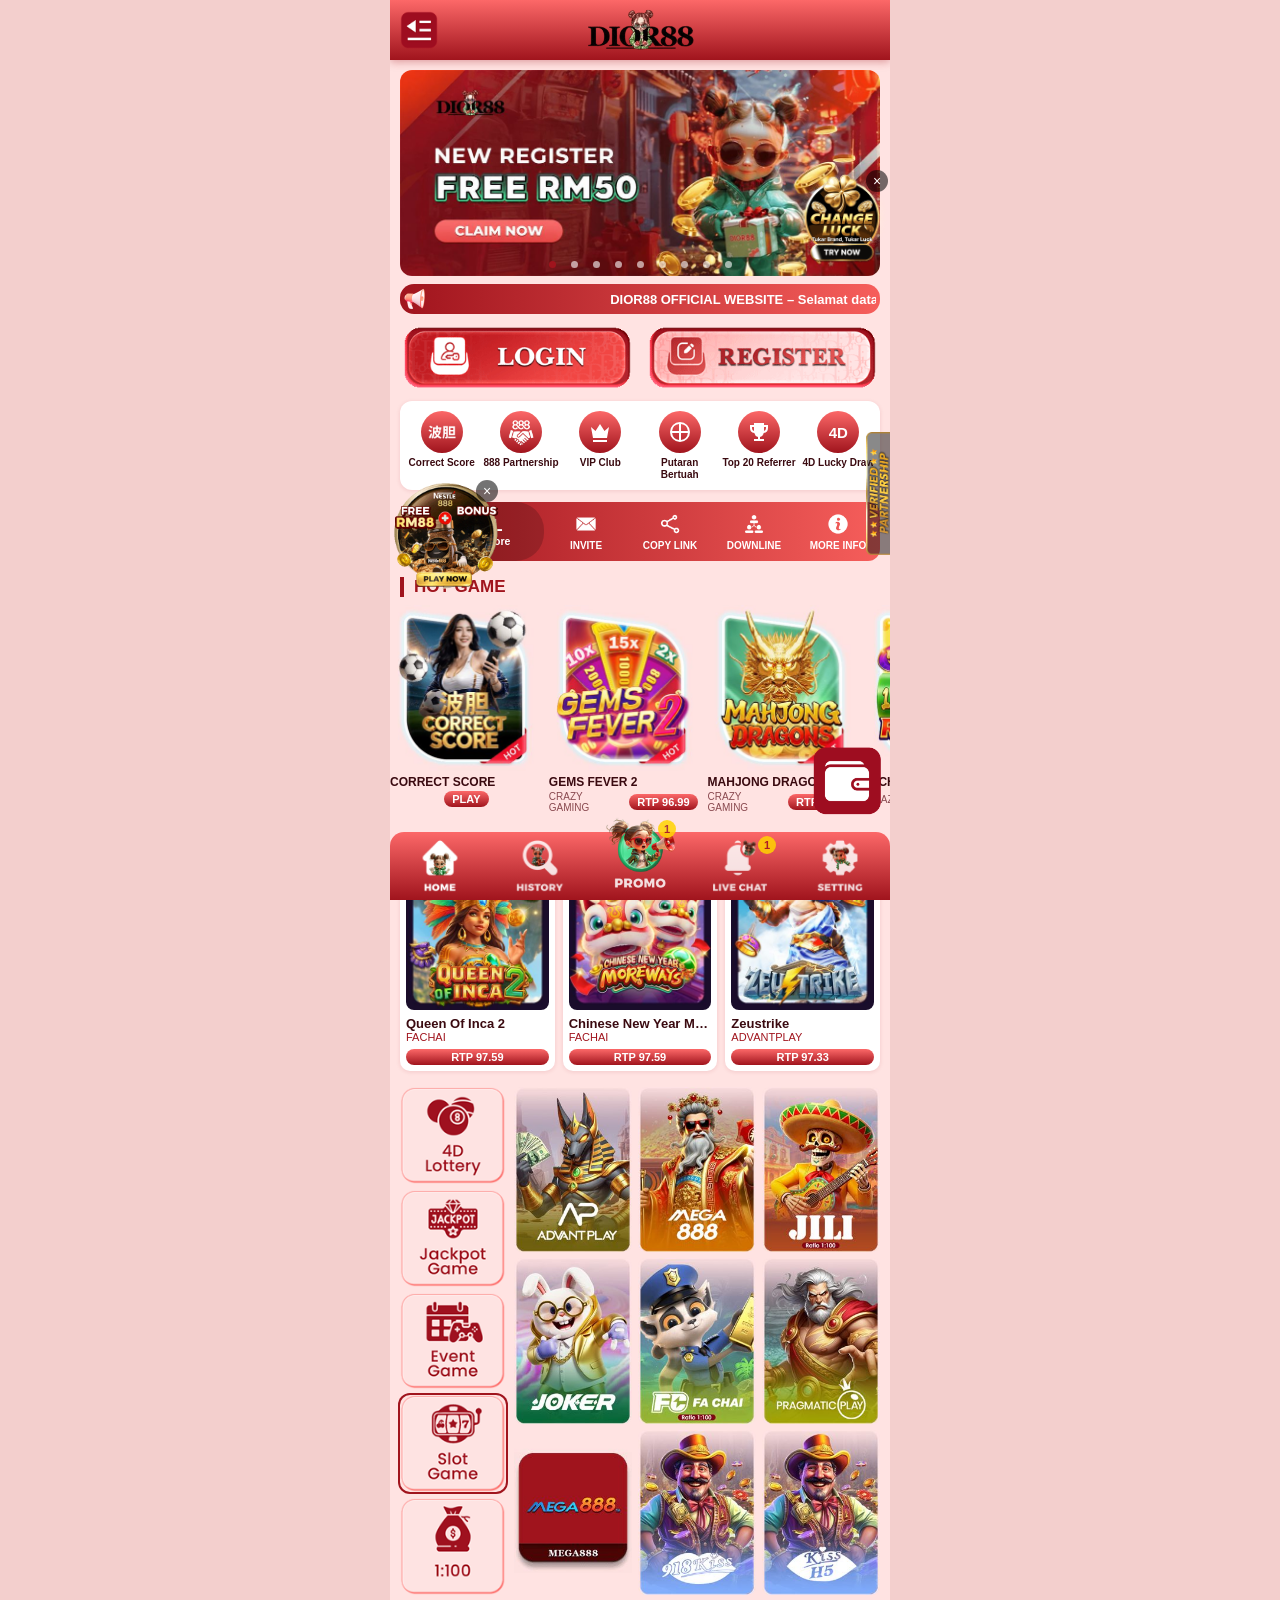
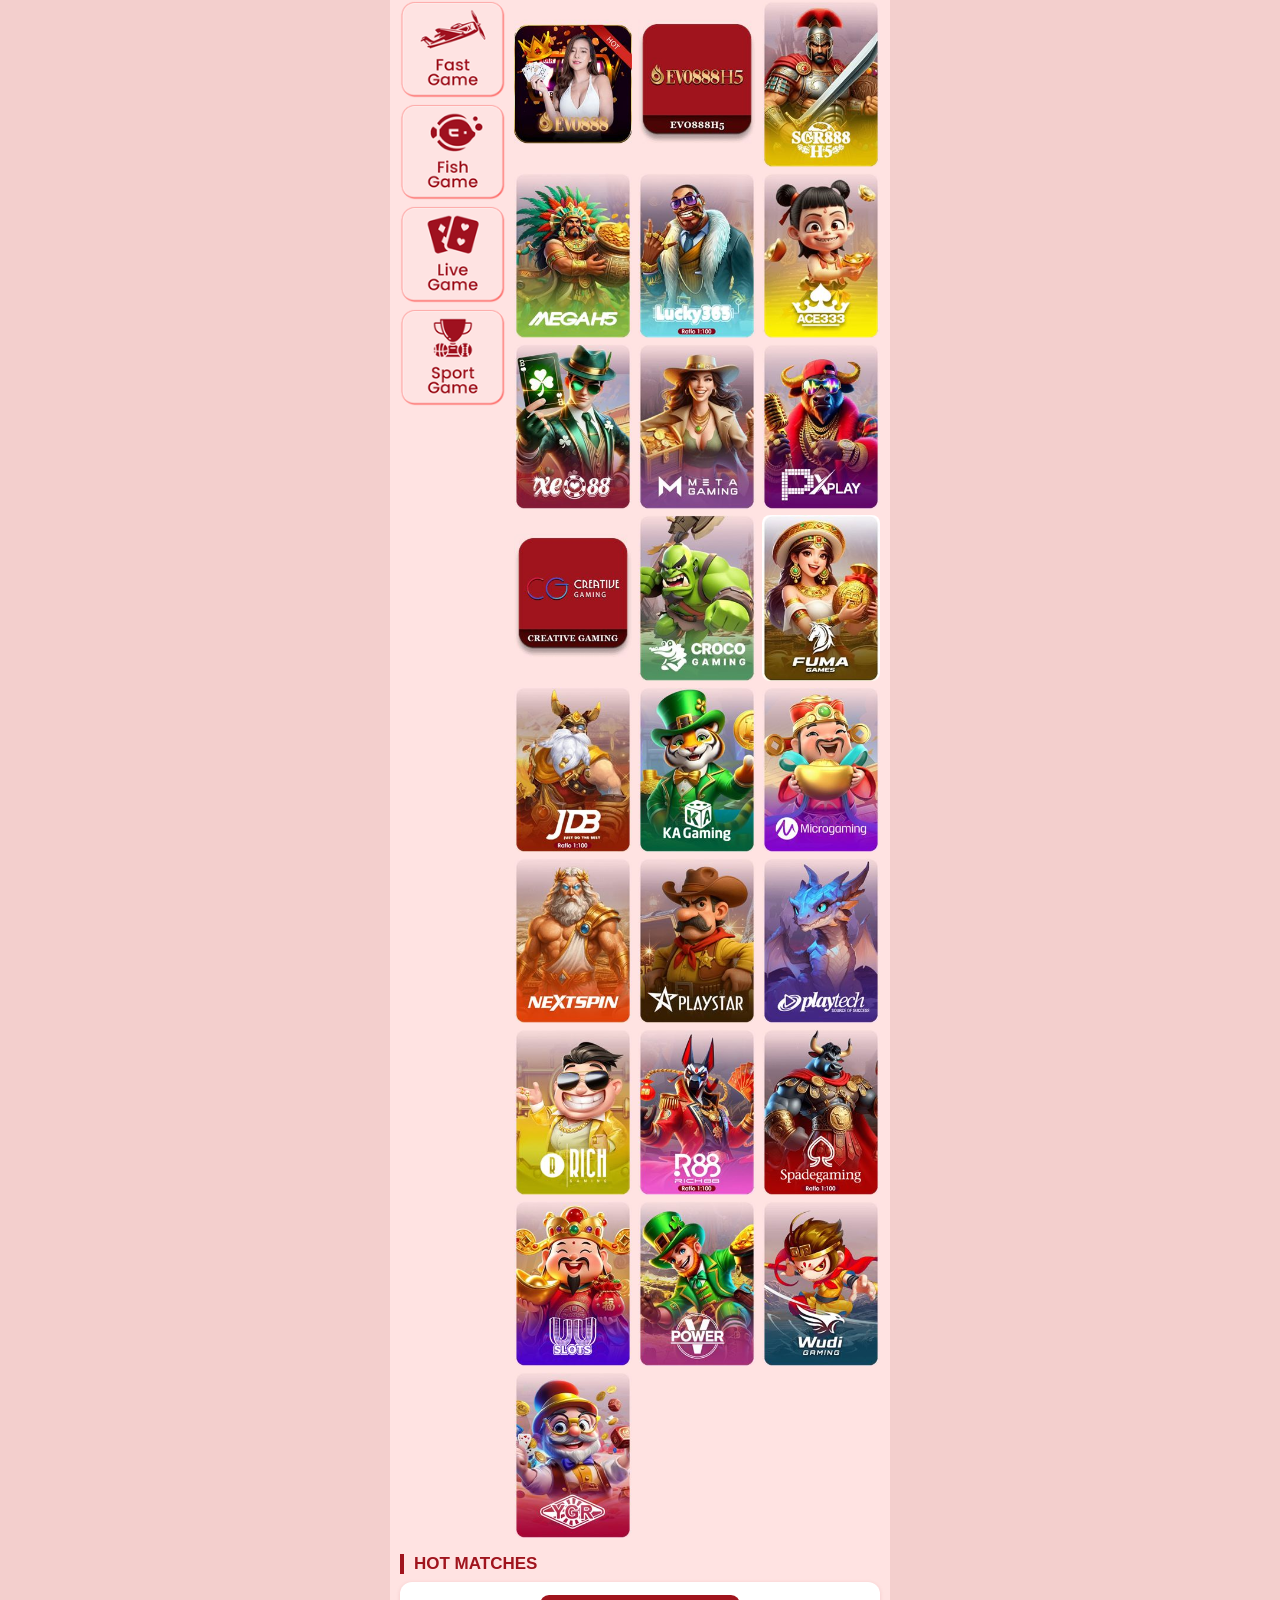
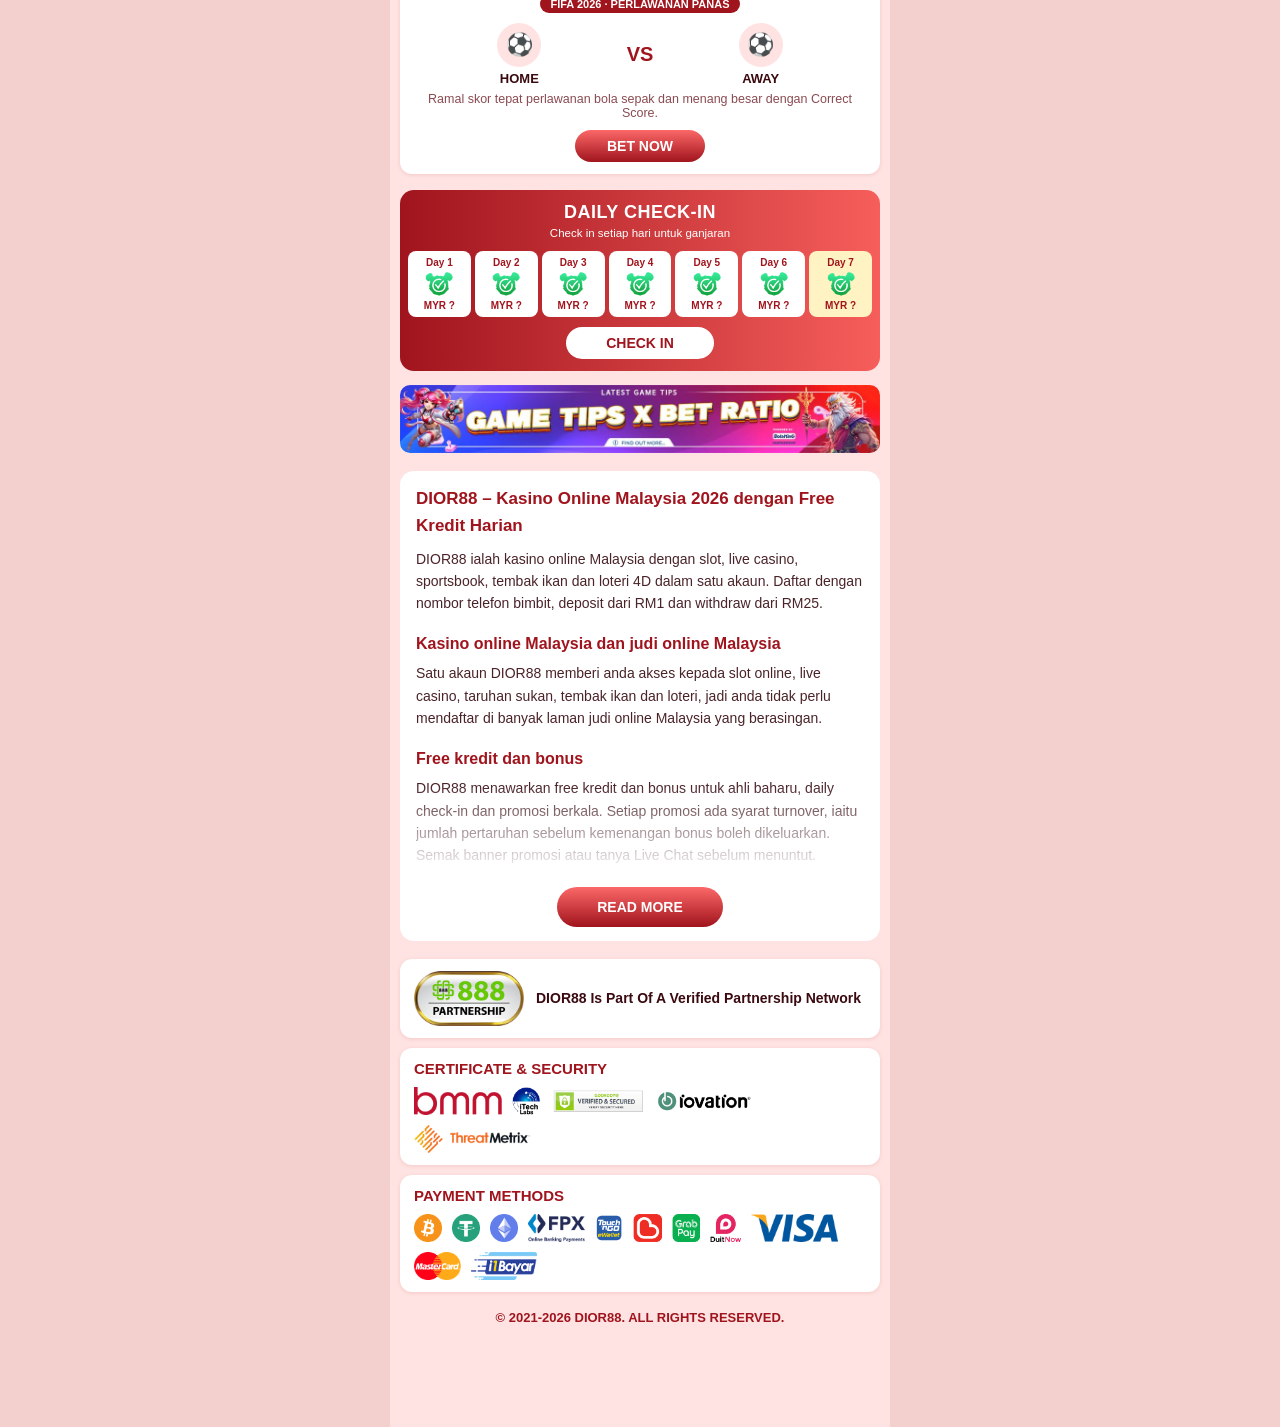
==== index.html @ 9b915972 "DIOR88 landing page Co-Authored-By: Claude Opus 5.5 <noreply@anthropic.com>" ====
<!DOCTYPE html>
<html lang="ms">
<head>
  <meta charset="UTF-8">
  <meta name="viewport" content="width=device-width, initial-scale=1, viewport-fit=cover">
  <title>DIOR88 – Kasino Online Malaysia | Free Kredit &amp; Bonus 2026</title>
  <meta name="description" content="DIOR88 kasino online Malaysia: slot, live casino, sportsbook, tembak ikan dan 4D. Free kredit dan bonus, deposit dari RM1 melalui FPX, Touch n Go, Boost dan DuitNow, withdraw dari RM25.">
  <meta name="robots" content="index, follow">
  <meta property="og:type" content="website">
  <meta property="og:site_name" content="DIOR88">
  <meta property="og:title" content="DIOR88 – Kasino Online Malaysia | Free Kredit &amp; Bonus 2026">
  <meta property="og:description" content="Slot, live casino, sportsbook dan 4D. Deposit dari RM1, withdraw dari RM25.">
  <link rel="icon" href="assets/ui/icon.png">
  <meta name="theme-color" content="#a0141d">
  <link rel="preload" as="image" href="assets/banners/banner-3.jpg" fetchpriority="high">
  <link rel="stylesheet" href="styles.css">
</head>
<body>
  <main class="app">

    <header class="topbar">
      <a class="menu-btn" data-link="register" aria-label="Menu"><img src="assets/ui/menu.png" alt="" width="100" height="100"></a>
      <a class="logo" href="./"><img src="assets/ui/logo.png" alt="DIOR88" width="203" height="83"></a>
      <span></span>
    </header>

    <!-- Every section below is written into the HTML (not built by script)
         so the page appears complete on first paint and never jumps. -->
    <section class="carousel" aria-label="Promosi">
      <div class="carousel-track" id="carouselTrack"><a class="slide" href="https://ppg668.cc/register.php?r=BMMTH"><img src="assets/banners/banner-3.jpg" alt="Promosi DIOR88 1" width="1000" height="429" fetchpriority="high"></a><a class="slide" href="https://ppg668.cc/register.php?r=BMMTH"><img src="assets/banners/banner-5.jpg" alt="Promosi DIOR88 2" width="1000" height="429" loading="lazy"></a><a class="slide" href="https://ppg668.cc/register.php?r=BMMTH"><img src="assets/banners/banner-6.jpg" alt="Promosi DIOR88 3" width="1000" height="429" loading="lazy"></a><a class="slide" href="https://ppg668.cc/register.php?r=BMMTH"><img src="assets/banners/banner-7.jpg" alt="Promosi DIOR88 4" width="1000" height="429" loading="lazy"></a><a class="slide" href="https://ppg668.cc/register.php?r=BMMTH"><img src="assets/banners/banner-10.webp" alt="Promosi DIOR88 5" width="1400" height="600" loading="lazy"></a><a class="slide" href="https://ppg668.cc/register.php?r=BMMTH"><img src="assets/banners/banner-12.jpg" alt="Promosi DIOR88 6" width="1000" height="429" loading="lazy"></a><a class="slide" href="https://ppg668.cc/register.php?r=BMMTH"><img src="assets/banners/banner-14.jpg" alt="Promosi DIOR88 7" width="1000" height="429" loading="lazy"></a><a class="slide" href="https://ppg668.cc/register.php?r=BMMTH"><img src="assets/banners/banner-15.jpg" alt="Promosi DIOR88 8" width="1000" height="429" loading="lazy"></a><a class="slide" href="https://ppg668.cc/register.php?r=BMMTH"><img src="assets/banners/banner-18.webp" alt="Promosi DIOR88 9" width="1400" height="600" loading="lazy"></a></div>
      <div class="carousel-dots" id="carouselDots"></div>
    </section>

    <div class="marquee" aria-label="Pengumuman"><img class="mic" src="assets/ui/marquee-icon.png" alt="" width="48" height="48"><div class="mq"><span>DIOR88 OFFICIAL WEBSITE – Selamat datang ke DIOR88, kasino online Malaysia 2026. Nikmati free kredit harian, bonus dan promosi menarik, slot, live casino dan sportsbook dengan deposit dari RM1 dan withdraw yang pantas.</span></div></div>

    <div class="auth">
      <a data-link="login"><img src="assets/still/login.png" data-anim="assets/ui/login.gif" alt="Login" width="300" height="81"></a>
      <a data-link="register"><img src="assets/still/register.png" data-anim="assets/ui/register.gif" alt="Register" width="300" height="81"></a>
    </div>

    <nav class="quick" aria-label="Pautan pantas">
      <a data-link="correctScore"><span class="qi"><img src="assets/ql/correct-score.png" alt="" width="80" height="80"></span>Correct Score</a>
      <a data-link="partnership"><span class="qi"><img src="assets/ql/888.png" alt="" width="96" height="96"></span>888 Partnership</a>
      <a data-link="vip"><span class="qi"><svg viewBox="0 0 24 24"><path d="M3 7l4.5 4L12 4l4.5 7L21 7l-2 11H5zm2 13h14v2H5z"/></svg></span>VIP Club</a>
      <a data-link="luckyWheel"><span class="qi"><svg viewBox="0 0 24 24"><path d="M12 2a10 10 0 1 0 10 10A10 10 0 0 0 12 2zm1 2.1A8 8 0 0 1 19.9 11H13zM11 4.1V11H4.1A8 8 0 0 1 11 4.1zM4.1 13H11v6.9A8 8 0 0 1 4.1 13zm8.9 6.9V13h6.9a8 8 0 0 1-6.9 6.9z"/></svg></span>Putaran Bertuah</a>
      <a data-link="topReferrer"><span class="qi"><svg viewBox="0 0 24 24"><path d="M7 3h10v2h4v3a5 5 0 0 1-4.3 5A5 5 0 0 1 13 16.9V19h4v2H7v-2h4v-2.1A5 5 0 0 1 7.3 13 5 5 0 0 1 3 8V5h4zm10 4v4a3 3 0 0 0 2-3V7zM5 7v1a3 3 0 0 0 2 3V7z"/></svg></span>Top 20 Referrer</a>
      <a data-link="luckyDraw"><span class="qi qi-4d">4D</span>4D Lucky Draw</a>
    </nav>

    <section class="referral" aria-label="Referral">
      <div class="ref-title"><b>REFERRAL</b><small>Share To Earn More</small></div>
      <div class="ref-actions">
        <button id="shareBtn"><img src="assets/ref/invite.png" alt="" width="80" height="80">INVITE</button>
        <button id="copyBtn"><img src="assets/ref/copy.png" alt="" width="80" height="80">COPY LINK</button>
        <a data-link="downline"><img src="assets/ref/downline.png" alt="" width="80" height="80">DOWNLINE</a>
        <a data-link="referralInfo"><img src="assets/ref/more.png" alt="" width="80" height="80">MORE INFO</a>
      </div>
    </section>

    <section class="block">
      <h2 class="head">HOT GAME</h2>
      <div class="hscroll">
        <a class="hot" data-link="correctScore"><img src="assets/hot/hot-1.jpg" alt="Correct Score" width="300" height="335" loading="lazy"><span class="g-name">Correct Score</span><span class="g-meta"><span class="g-prov"></span><span class="rtp play">PLAY</span></span></a>
        <a class="hot" data-link="games"><img src="assets/hot/hot-2.jpg" alt="Gems Fever 2" width="300" height="335" loading="lazy"><span class="g-name">Gems Fever 2</span><span class="g-meta"><span class="g-prov">Crazy Gaming</span><span class="rtp">RTP 96.99</span></span></a>
        <a class="hot" data-link="games"><img src="assets/hot/hot-3.jpg" alt="Mahjong Dragons" width="300" height="335" loading="lazy"><span class="g-name">Mahjong Dragons</span><span class="g-meta"><span class="g-prov">Crazy Gaming</span><span class="rtp">RTP 97.77</span></span></a>
        <a class="hot" data-link="games"><img src="assets/hot/hot-4.jpg" alt="Rich Coming" width="300" height="335" loading="lazy"><span class="g-name">Rich Coming</span><span class="g-meta"><span class="g-prov">Crazy Gaming</span><span class="rtp play">PLAY</span></span></a>
        <a class="hot" data-link="games"><img src="assets/hot/hot-5.jpg" alt="DJ Boom Boom" width="300" height="335" loading="lazy"><span class="g-name">DJ Boom Boom</span><span class="g-meta"><span class="g-prov">Fachai</span><span class="rtp play">PLAY</span></span></a>
        <a class="hot" data-link="games"><img src="assets/hot/hot-6.jpg" alt="Dragon Chi's Quest" width="300" height="335" loading="lazy"><span class="g-name">Dragon Chi's Quest</span><span class="g-meta"><span class="g-prov">AdvantPlay</span><span class="rtp play">PLAY</span></span></a>
        <a class="hot" data-link="games"><img src="assets/hot/hot-7.jpg" alt="Maya: Elemental Totem" width="300" height="335" loading="lazy"><span class="g-name">Maya: Elemental Totem</span><span class="g-meta"><span class="g-prov">AdvantPlay</span><span class="rtp play">PLAY</span></span></a>
        <a class="hot" data-link="games"><img src="assets/hot/hot-8.jpg" alt="Aztec Bonus Hunt 2" width="300" height="335" loading="lazy"><span class="g-name">Aztec Bonus Hunt 2</span><span class="g-meta"><span class="g-prov">AdvantPlay</span><span class="rtp play">PLAY</span></span></a>
      </div>
    </section>

    <section class="block">
      <h2 class="head">NEW GAMES</h2>
      <div class="new-grid">
        <a class="new-card" data-link="games"><img src="assets/new/new-1.jpg" alt="Queen Of Inca 2" width="300" height="300" loading="lazy"><b>Queen Of Inca 2</b><span>Fachai</span><span class="rtp wide">RTP 97.59</span></a>
        <a class="new-card" data-link="games"><img src="assets/new/new-2.jpg" alt="Chinese New Year Moreways" width="300" height="300" loading="lazy"><b>Chinese New Year Moreways</b><span>Fachai</span><span class="rtp wide">RTP 97.59</span></a>
        <a class="new-card" data-link="games"><img src="assets/new/new-3.jpg" alt="Zeustrike" width="300" height="300" loading="lazy"><b>Zeustrike</b><span>AdvantPlay</span><span class="rtp wide">RTP 97.33</span></a>
      </div>
    </section>

    <section class="block games">
      <h2 class="sr-only">Kategori permainan dan provider</h2>
      <div class="cat-col">
        <a class="cat" data-link="games"><img src="assets/cat/cat-1.png" alt="4D Lottery" width="120" height="110" loading="lazy"></a>
        <a class="cat" data-link="games"><img src="assets/cat/cat-2.png" alt="Jackpot Game" width="120" height="110" loading="lazy"></a>
        <a class="cat" data-link="games"><img src="assets/cat/cat-3.png" alt="Event Game" width="120" height="110" loading="lazy"></a>
        <a class="cat on" data-link="games"><img src="assets/cat/cat-4.png" alt="Slot Game" width="120" height="110" loading="lazy"></a>
        <a class="cat" data-link="games"><img src="assets/cat/cat-5.png" alt="1:100" width="120" height="110" loading="lazy"></a>
        <a class="cat" data-link="games"><img src="assets/cat/cat-6.png" alt="Fast Game" width="120" height="110" loading="lazy"></a>
        <a class="cat" data-link="games"><img src="assets/cat/cat-7.png" alt="Fish Game" width="120" height="110" loading="lazy"></a>
        <a class="cat" data-link="games"><img src="assets/cat/cat-8.png" alt="Live Game" width="120" height="110" loading="lazy"></a>
        <a class="cat" data-link="games"><img src="assets/cat/cat-9.png" alt="Sport Game" width="120" height="110" loading="lazy"></a>
      </div>
      <div class="prov-grid">
        <a class="prov" data-link="games"><img src="assets/prov/advp.jpg" alt="AdvantPlay" width="200" height="280" loading="lazy"></a>
        <a class="prov" data-link="games"><img src="assets/prov/m2h5.jpg" alt="Mega888 H5" width="200" height="280" loading="lazy"></a>
        <a class="prov" data-link="games"><img src="assets/prov/jili.jpg" alt="JILI" width="200" height="280" loading="lazy"></a>
        <a class="prov" data-link="games"><img src="assets/prov/joker.jpg" alt="Joker" width="200" height="280" loading="lazy"></a>
        <a class="prov" data-link="games"><img src="assets/prov/fc.jpg" alt="Fa Chai" width="200" height="280" loading="lazy"></a>
        <a class="prov" data-link="games"><img src="assets/prov/pp-1.jpg" alt="Pragmatic Play" width="200" height="280" loading="lazy"></a>
        <a class="prov" data-link="games"><img src="assets/prov/mega-1.jpg" alt="Mega888" width="200" height="280" loading="lazy"></a>
        <a class="prov" data-link="games"><img src="assets/prov/kiss918.jpg" alt="918Kiss" width="200" height="280" loading="lazy"></a>
        <a class="prov" data-link="games"><img src="assets/prov/kissh5.jpg" alt="Kiss H5" width="200" height="280" loading="lazy"></a>
        <a class="prov" data-link="games"><img src="assets/prov/evo888.jpg" alt="EVO888" width="200" height="280" loading="lazy"></a>
        <a class="prov" data-link="games"><img src="assets/prov/evo888h5.jpg" alt="EVO888 H5" width="200" height="280" loading="lazy"></a>
        <a class="prov" data-link="games"><img src="assets/prov/scr888h5.jpg" alt="SCR888 H5" width="200" height="280" loading="lazy"></a>
        <a class="prov" data-link="games"><img src="assets/prov/mg888h5.jpg" alt="Mega H5" width="200" height="280" loading="lazy"></a>
        <a class="prov" data-link="games"><img src="assets/prov/lucky365.jpg" alt="Lucky365" width="200" height="280" loading="lazy"></a>
        <a class="prov" data-link="games"><img src="assets/prov/ace333.jpg" alt="ACE333" width="200" height="280" loading="lazy"></a>
        <a class="prov" data-link="games"><img src="assets/prov/xe88.jpg" alt="XE88" width="200" height="280" loading="lazy"></a>
        <a class="prov" data-link="games"><img src="assets/prov/meta.jpg" alt="Meta Gaming" width="200" height="280" loading="lazy"></a>
        <a class="prov" data-link="games"><img src="assets/prov/pxplay.jpg" alt="PXPlay" width="200" height="280" loading="lazy"></a>
        <a class="prov" data-link="games"><img src="assets/prov/cg.jpg" alt="Creative Gaming" width="200" height="280" loading="lazy"></a>
        <a class="prov" data-link="games"><img src="assets/prov/croco.jpg" alt="Croco Gaming" width="200" height="280" loading="lazy"></a>
        <a class="prov" data-link="games"><img src="assets/prov/fuma.jpg" alt="Fuma Games" width="200" height="280" loading="lazy"></a>
        <a class="prov" data-link="games"><img src="assets/prov/jdb-1.jpg" alt="JDB" width="200" height="280" loading="lazy"></a>
        <a class="prov" data-link="games"><img src="assets/prov/ka.jpg" alt="KA Gaming" width="200" height="280" loading="lazy"></a>
        <a class="prov" data-link="games"><img src="assets/prov/mg.jpg" alt="Microgaming" width="200" height="280" loading="lazy"></a>
        <a class="prov" data-link="games"><img src="assets/prov/ns.jpg" alt="NextSpin" width="200" height="280" loading="lazy"></a>
        <a class="prov" data-link="games"><img src="assets/prov/playstar.jpg" alt="PlayStar" width="200" height="280" loading="lazy"></a>
        <a class="prov" data-link="games"><img src="assets/prov/pt3-1.jpg" alt="Playtech" width="200" height="280" loading="lazy"></a>
        <a class="prov" data-link="games"><img src="assets/prov/rg.jpg" alt="Rich Gaming" width="200" height="280" loading="lazy"></a>
        <a class="prov" data-link="games"><img src="assets/prov/rich88.jpg" alt="Rich88" width="200" height="280" loading="lazy"></a>
        <a class="prov" data-link="games"><img src="assets/prov/spade.jpg" alt="Spadegaming" width="200" height="280" loading="lazy"></a>
        <a class="prov" data-link="games"><img src="assets/prov/uus.jpg" alt="UU Slots" width="200" height="280" loading="lazy"></a>
        <a class="prov" data-link="games"><img src="assets/prov/vp.jpg" alt="VPower" width="200" height="280" loading="lazy"></a>
        <a class="prov" data-link="games"><img src="assets/prov/wudi.jpg" alt="Wudi Gaming" width="200" height="280" loading="lazy"></a>
        <a class="prov" data-link="games"><img src="assets/prov/ygr.jpg" alt="YGR" width="200" height="280" loading="lazy"></a>
      </div>
    </section>

    <section class="block">
      <h2 class="head">HOT MATCHES</h2>
      <a class="match" data-link="correctScore">
        <span class="match-tag">FIFA 2026 · PERLAWANAN PANAS</span>
        <span class="match-body">
          <span class="match-side"><span class="crest">⚽</span>HOME</span>
          <span class="match-vs">VS</span>
          <span class="match-side"><span class="crest">⚽</span>AWAY</span>
        </span>
        <span class="match-text">Ramal skor tepat perlawanan bola sepak dan menang besar dengan Correct Score.</span>
        <span class="match-btn">BET NOW</span>
      </a>
    </section>

    <section class="block checkin" aria-label="Daily Check-In">
      <div class="checkin-head"><h2>DAILY CHECK-IN</h2><small>Check in setiap hari untuk ganjaran</small></div>
      <div class="days">
        <a data-link="checkIn"><b>Day 1</b><img src="assets/ui/checkin-day.png" alt="" width="96" height="96" loading="lazy"><span>MYR ?</span></a>
        <a data-link="checkIn"><b>Day 2</b><img src="assets/ui/checkin-day.png" alt="" width="96" height="96" loading="lazy"><span>MYR ?</span></a>
        <a data-link="checkIn"><b>Day 3</b><img src="assets/ui/checkin-day.png" alt="" width="96" height="96" loading="lazy"><span>MYR ?</span></a>
        <a data-link="checkIn"><b>Day 4</b><img src="assets/ui/checkin-day.png" alt="" width="96" height="96" loading="lazy"><span>MYR ?</span></a>
        <a data-link="checkIn"><b>Day 5</b><img src="assets/ui/checkin-day.png" alt="" width="96" height="96" loading="lazy"><span>MYR ?</span></a>
        <a data-link="checkIn"><b>Day 6</b><img src="assets/ui/checkin-day.png" alt="" width="96" height="96" loading="lazy"><span>MYR ?</span></a>
        <a data-link="checkIn" class="day7"><b>Day 7</b><img src="assets/ui/checkin-day.png" alt="" width="96" height="96" loading="lazy"><span>MYR ?</span></a>
      </div>
      <a class="checkin-btn" data-link="checkIn">CHECK IN</a>
    </section>

    <a class="promo" data-link="gameTips"><img src="assets/ui/game-tips.jpg" alt="DIOR88 game tips dan bet ratio" width="1000" height="143" loading="lazy"></a>

    <!-- Search-engine content, folded behind "READ MORE" by collapse.js. -->
    <section class="seo">
      <h1>DIOR88 – Kasino Online Malaysia 2026 dengan Free Kredit Harian</h1>
      <p>DIOR88 ialah kasino online Malaysia dengan slot, live casino, sportsbook, tembak ikan dan loteri 4D dalam satu akaun. Daftar dengan nombor telefon bimbit, deposit dari RM1 dan withdraw dari RM25.</p>
      <div class="collapsible">
        <h2>Kasino online Malaysia dan judi online Malaysia</h2>
        <p>Satu akaun DIOR88 memberi anda akses kepada slot online, live casino, taruhan sukan, tembak ikan dan loteri, jadi anda tidak perlu mendaftar di banyak laman judi online Malaysia yang berasingan.</p>

        <h2>Free kredit dan bonus</h2>
        <p>DIOR88 menawarkan free kredit dan bonus untuk ahli baharu, daily check-in dan promosi berkala. Setiap promosi ada syarat turnover, iaitu jumlah pertaruhan sebelum kemenangan bonus boleh dikeluarkan. Semak banner promosi atau tanya Live Chat sebelum menuntut.</p>

        <h2>Slot online: Mega888, 918Kiss, JILI dan lagi</h2>
        <p>Main slot daripada Mega888, 918Kiss, EVO888, AdvantPlay, JILI, Joker, Fa Chai, Pragmatic Play, Playtech, Lucky365, ACE333, XE88 dan banyak lagi, termasuk kategori slot 1:100, event game dan jackpot.</p>

        <h2>Live casino, sportsbook dan loteri 4D</h2>
        <p>Kategori Live menawarkan baccarat dan roulette dengan dealer langsung. Buat taruhan sukan melalui kategori Sport, ramal skor tepat perlawanan FIFA 2026 melalui Correct Score, atau main loteri 4D dan 4D Lucky Draw.</p>

        <h2>Cuci (withdraw) dari RM25</h2>
        <p>Cuci ialah istilah tempatan untuk withdraw: cuci RM25 sama dengan withdraw RM25. Minimum cuci di DIOR88 ialah RM25 ke akaun bank atau e-wallet atas nama anda sendiri.</p>

        <h2>Deposit dengan FPX, Touch n Go, Boost dan DuitNow</h2>
        <p>DIOR88 menerima FPX, Touch 'n Go eWallet, Boost, GrabPay, DuitNow, kad Visa dan Mastercard, iBayar serta kripto Bitcoin, TRX dan Ethereum. Deposit minimum ialah RM1, jadi deposit RM10 sudah cukup untuk mencuba banyak slot.</p>

        <h2>Daily check-in, VIP Club dan Putaran Bertuah</h2>
        <p>Check in setiap hari dari Day 1 hingga Day 7 untuk ganjaran yang semakin besar. Ahli aktif boleh naik tahap dalam VIP Club, memutar Putaran Bertuah dan menyertai 4D Lucky Draw.</p>

        <h2>Referral: kongsi dan dapat lebih</h2>
        <p>Tekan Invite atau Copy Link untuk berkongsi pautan referral anda, dan semak Downline untuk melihat rakan yang menyertai melalui pautan anda. Pemain dengan referral terbanyak boleh masuk senarai Top 20 Referrer.</p>

        <h2>Soalan lazim</h2>
        <h3>Berapakah deposit dan withdraw minimum di DIOR88?</h3>
        <p>Deposit minimum ialah RM1 dan withdraw minimum ialah RM25.</p>
        <h3>Bagaimana cara menuntut free kredit?</h3>
        <p>Daftar akaun, kemudian hubungi Live Chat dan nyatakan promosi yang anda mahu. Pastikan anda memahami syarat turnover sebelum bermain.</p>
        <h3>Bolehkah saya bermain di telefon?</h3>
        <p>Boleh. DIOR88 direka untuk telefon Android dan iPhone, dan banyak game H5 boleh dimainkan terus dalam pelayar.</p>
        <h3>Bagaimana cara menghubungi khidmat pelanggan?</h3>
        <p>Melalui Live Chat yang dibuka 24 jam sehari.</p>

        <p>18+ sahaja. Sila bermain secara bertanggungjawab.</p>
      </div>
    </section>

    <footer class="footer">
      <div class="partner card">
        <img src="assets/ui/888.png" alt="888 Partnership" width="300" height="150" loading="lazy">
        <p><b>DIOR88 Is Part Of A Verified Partnership Network</b></p>
      </div>
      <div class="card">
        <h3>CERTIFICATE &amp; SECURITY</h3>
        <div class="icons"><img src="assets/cert/cert1.png" alt="BMM Testlabs" width="95" height="30" loading="lazy"><img src="assets/cert/cert2.png" alt="iTech Labs" width="30" height="30" loading="lazy"><img src="assets/cert/cert3.png" alt="GoDaddy verified and secured" width="102" height="30" loading="lazy"><img src="assets/cert/cert4.png" alt="iovation" width="104" height="30" loading="lazy"><img src="assets/cert/cert5.png" alt="ThreatMetrix" width="124" height="30" loading="lazy"></div>
      </div>
      <div class="card">
        <h3>PAYMENT METHODS</h3>
        <div class="icons"><img src="assets/pay/bitcoin.png" alt="Bitcoin" width="30" height="30" loading="lazy"><img src="assets/pay/trx.png" alt="TRX" width="30" height="30" loading="lazy"><img src="assets/pay/ethereum.png" alt="Ethereum" width="30" height="30" loading="lazy"><img src="assets/pay/fpx.png" alt="FPX" width="62" height="30" loading="lazy"><img src="assets/pay/tng.png" alt="Touch 'n Go eWallet" width="30" height="30" loading="lazy"><img src="assets/pay/boost.png" alt="Boost" width="30" height="30" loading="lazy"><img src="assets/pay/grab.png" alt="GrabPay" width="30" height="30" loading="lazy"><img src="assets/pay/duitnow.png" alt="DuitNow" width="34" height="30" loading="lazy"><img src="assets/pay/visa.png" alt="Visa" width="93" height="30" loading="lazy"><img src="assets/pay/mastercard.png" alt="Mastercard" width="51" height="30" loading="lazy"><img src="assets/pay/ibayar.png" alt="iBayar" width="65" height="30" loading="lazy"></div>
      </div>
      <p class="copyright">© 2021-2026 DIOR88. ALL RIGHTS RESERVED.</p>
    </footer>
  </main>

  <a class="side-tab" data-link="partnership"><img src="assets/ui/verified.png" alt="Verified partnership" width="58" height="296"></a>
  <div class="float change-luck" id="changeLuck">
    <a data-link="changeLuck"><img src="assets/still/change-luck.png" data-anim="assets/ui/change-luck.gif" alt="Change Luck – try now" width="200" height="200"></a>
    <button type="button" class="close" data-close="changeLuck" aria-label="Hide Change Luck">×</button>
  </div>
  <div class="float free-rm88" id="freeRm88">
    <a data-link="register"><img src="assets/still/free-rm88.png" data-anim="assets/ui/free-rm88.gif" alt="Free RM88 bonus 225% – play now" width="200" height="200"></a>
    <button type="button" class="close" data-close="freeRm88" aria-label="Hide Free RM88">×</button>
  </div>
  <div class="float deposit-float" id="depositFloat">
    <a data-link="deposit"><img src="assets/still/deposit-float.png" data-anim="assets/ui/deposit-float.gif" alt="Deposit" width="160" height="160"></a>
  </div>

  <nav class="bottom-nav">
    <a href="./" class="on"><img src="assets/nav/nav1.png" alt="Home" width="120" height="120"></a>
    <a data-link="history"><img src="assets/nav/nav2.png" alt="History" width="120" height="120"></a>
    <a data-link="promo" class="promo-tab"><img src="assets/nav/nav3.png" alt="Promo" width="120" height="120"><b class="badge">1</b></a>
    <a data-link="liveChat"><img src="assets/nav/nav4.png" alt="Live Chat" width="120" height="120"><b class="badge">1</b></a>
    <a data-link="settings"><img src="assets/nav/nav5.png" alt="Setting" width="120" height="120"></a>
  </nav>

  <div class="toast" id="toast" role="status"></div>

  <script src="config.js"></script>
  <script src="script.js"></script>
  <script src="collapse.js"></script>
  <script src="animate.js"></script>
</body>
</html>
---- styles.css ----
:root {
  --bg: #ffe3e2;
  --card: #fff;
  --red: #a0141d;
  --red-2: #fc6868;
  --red-grad: linear-gradient(180deg, #fc6868, #a0141d);
  --red-grad-h: linear-gradient(90deg, #a0141d, #f65e5b);
  --text: #3a0a10;
  --muted: #8a4a50;
  --line: #f6b8b6;
  --app-width: 500px;
  --nav-height: 68px;
}

* { box-sizing: border-box; margin: 0; padding: 0; }
html { scroll-behavior: smooth; }
body { font-family: "Segoe UI", Arial, Helvetica, sans-serif; background: #f3cfcd; color: var(--text); -webkit-tap-highlight-color: transparent; }
a { color: inherit; text-decoration: none; }
button { font: inherit; color: inherit; cursor: pointer; border: 0; background: none; }
img { display: block; max-width: 100%; height: auto; }
.sr-only { position: absolute; width: 1px; height: 1px; overflow: hidden; clip: rect(0 0 0 0); white-space: nowrap; }

.app {
  display: block;
  max-width: var(--app-width);
  margin: 0 auto;
  min-height: 100vh;
  background: var(--bg);
  padding-bottom: calc(var(--nav-height) + 24px + env(safe-area-inset-bottom));
  overflow-x: hidden;
}

/* ---------- Top bar ---------- */
.topbar { position: sticky; top: 0; z-index: 30; display: grid; grid-template-columns: 48px 1fr 48px; align-items: center; padding: 6px 10px; min-height: 60px; background: var(--red-grad); box-shadow: 0 2px 8px rgba(160, 20, 29, .35); }
.menu-btn img { width: 38px; height: 38px; border-radius: 8px; }
.logo { justify-self: center; }
.logo img { height: 46px; width: auto; }

/* ---------- Carousel ---------- */
.carousel { position: relative; margin: 10px 10px 0; border-radius: 12px; overflow: hidden; }
.carousel-track { display: flex; overflow-x: auto; scroll-snap-type: x mandatory; scrollbar-width: none; }
.carousel-track::-webkit-scrollbar { display: none; }
.slide { flex: 0 0 100%; min-width: 0; scroll-snap-align: start; aspect-ratio: 7 / 3; overflow: hidden; }
.slide img { width: 100%; height: 100%; max-width: none; object-fit: cover; }
.carousel-dots { position: absolute; bottom: 0; left: 0; right: 0; display: flex; justify-content: center; }
/* Small dot, but a 24px tap area around it. */
.carousel-dots button { width: 22px; height: 24px; padding: 8.5px 7.5px; border-radius: 50%; background-color: rgba(255, 255, 255, .6); background-clip: content-box; }
.carousel-dots button.active { background-color: var(--red); }

/* ---------- Marquee ---------- */
.marquee { display: flex; align-items: center; gap: 6px; margin: 8px 10px 0; padding: 3px 4px 3px 3px; border-radius: 14px; background: var(--red-grad-h); color: #fff; }
.mic { flex-shrink: 0; width: 24px; height: 24px; }
.mq { flex: 1; overflow: hidden; white-space: nowrap; }
.mq span { display: inline-block; padding-left: 40%; font-size: 13px; font-weight: 600; animation: marquee 45s linear infinite; }
@keyframes marquee { to { transform: translateX(-100%); } }

/* ---------- Login / Register ---------- */
.auth { display: grid; grid-template-columns: repeat(2, minmax(0, 1fr)); gap: 10px; margin: 12px 10px 0; }
.auth img { width: 100%; }

/* ---------- Quick links ---------- */
.quick { display: grid; grid-template-columns: repeat(6, minmax(0, 1fr)); gap: 4px; margin: 12px 10px 0; padding: 10px 4px; border-radius: 12px; background: var(--card); box-shadow: 0 1px 4px rgba(160, 20, 29, .12); }
.quick a { display: flex; flex-direction: column; align-items: center; gap: 4px; font-size: 10px; font-weight: 700; text-align: center; line-height: 1.15; }
.qi { width: 42px; height: 42px; display: grid; place-items: center; border-radius: 50%; background: var(--red-grad); overflow: hidden; }
.qi img { width: 28px; height: 28px; }
.qi svg { width: 24px; height: 24px; fill: #fff; }
.qi-4d { color: #fff; font-size: 15px; font-weight: 900; }

/* ---------- Referral ---------- */
.referral { display: flex; margin: 12px 10px 0; border-radius: 12px; overflow: hidden; background: var(--red-grad-h); color: #fff; }
.ref-title { flex: 0 0 30%; display: flex; flex-direction: column; justify-content: center; padding: 10px 12px; background: rgba(0, 0, 0, .18); border-radius: 0 28px 28px 0; }
.ref-title b { font-size: 16px; letter-spacing: .5px; }
.ref-title small { font-size: 10.5px; font-weight: 700; }
.ref-actions { flex: 1; min-width: 0; display: grid; grid-template-columns: repeat(4, minmax(0, 1fr)); }
.ref-actions > * { display: flex; flex-direction: column; align-items: center; justify-content: center; gap: 4px; padding: 10px 2px; font-size: 10px; font-weight: 700; white-space: nowrap; }
.ref-actions img { width: 24px; height: 24px; }

/* ---------- Games ---------- */
.block { margin-top: 16px; }
.head { margin: 0 10px 8px; padding-left: 10px; border-left: 4px solid var(--red); font-size: 17px; font-weight: 800; color: var(--red); }
.hscroll { display: flex; gap: 10px; overflow-x: auto; padding: 0 10px 4px; scroll-snap-type: x proximity; scrollbar-width: none; }
.hscroll::-webkit-scrollbar { display: none; }
.hot { flex: 0 0 31%; min-width: 0; scroll-snap-align: start; }
.hot img { width: 100%; aspect-ratio: 300 / 335; object-fit: cover; border-radius: 10px; }
.g-name { display: block; margin-top: 4px; font-size: 12px; font-weight: 700; text-transform: uppercase; white-space: nowrap; overflow: hidden; text-overflow: ellipsis; }
.g-meta { display: flex; align-items: center; justify-content: space-between; gap: 4px; margin-top: 2px; }
.g-prov { font-size: 10px; color: var(--muted); text-transform: uppercase; }
.rtp { flex-shrink: 0; padding: 2px 8px; border-radius: 10px; background: var(--red-grad); color: #fff; font-size: 11px; font-weight: 800; }
.rtp.play { margin: 0 auto; }
.new-grid { display: grid; grid-template-columns: repeat(3, minmax(0, 1fr)); gap: 8px; padding: 0 10px; }
.new-card { display: block; padding: 6px; border-radius: 10px; background: var(--card); box-shadow: 0 1px 4px rgba(160, 20, 29, .12); }
.new-card img { width: 100%; aspect-ratio: 1; object-fit: cover; border-radius: 8px; }
.new-card b { display: block; margin-top: 6px; font-size: 13px; white-space: nowrap; overflow: hidden; text-overflow: ellipsis; }
.new-card > span:not(.rtp) { display: block; font-size: 11px; color: var(--red); text-transform: uppercase; }
.rtp.wide { display: block; margin-top: 6px; text-align: center; }

/* Category menu on the left, provider grid on the right. */
.games { display: grid; grid-template-columns: 22% minmax(0, 1fr); gap: 8px; align-items: start; padding: 0 10px; }
.cat-col { position: sticky; top: 70px; display: grid; gap: 6px; }
.cat { border-radius: 10px; }
.cat.on { box-shadow: 0 0 0 2px var(--red); }
.cat img { width: 100%; }
.prov-grid { display: grid; grid-template-columns: repeat(3, minmax(0, 1fr)); gap: 6px; }
.prov img { width: 100%; aspect-ratio: 200 / 280; border-radius: 8px; }
.hot, .new-card, .prov, .cat, .auth a { transition: transform .1s; }
.hot:active, .new-card:active, .prov:active, .cat:active, .auth a:active { transform: scale(.97); }

/* ---------- Hot matches ---------- */
.match { display: block; margin: 0 10px; padding: 12px; border-radius: 12px; background: var(--card); box-shadow: 0 1px 4px rgba(160, 20, 29, .12); text-align: center; }
.match-tag { display: inline-block; padding: 3px 10px; border-radius: 10px; background: var(--red); color: #fff; font-size: 11px; font-weight: 800; }
.match-body { display: grid; grid-template-columns: 1fr auto 1fr; align-items: center; margin: 10px 0 6px; }
.match-side { display: flex; flex-direction: column; align-items: center; gap: 4px; font-size: 13px; font-weight: 800; }
.crest { width: 44px; height: 44px; display: grid; place-items: center; border-radius: 50%; background: var(--bg); font-size: 22px; }
.match-vs { font-size: 20px; font-weight: 900; color: var(--red); }
.match-text { display: block; font-size: 12.5px; color: var(--muted); }
.match-btn { display: inline-block; margin-top: 10px; padding: 8px 32px; border-radius: 18px; background: var(--red-grad); color: #fff; font-size: 14px; font-weight: 800; }

/* ---------- Daily check-in ---------- */
.checkin { margin: 16px 10px 0; padding: 12px 8px; border-radius: 14px; background: var(--red-grad-h); color: #fff; text-align: center; }
.checkin-head h2 { font-size: 18px; font-weight: 900; letter-spacing: .5px; }
.checkin-head small { font-size: 11.5px; }
.days { display: grid; grid-template-columns: repeat(7, minmax(0, 1fr)); gap: 4px; margin-top: 10px; }
.days a { display: flex; flex-direction: column; align-items: center; gap: 2px; padding: 6px 2px; border-radius: 8px; background: #fff; color: var(--red); }
.days b { font-size: 10px; }
.days img { width: 28px; height: 28px; }
.days span { font-size: 10px; font-weight: 800; }
.days .day7 { background: #fff3c4; }
.checkin-btn { display: inline-block; margin-top: 10px; padding: 8px 40px; border-radius: 18px; background: #fff; color: var(--red); font-size: 14px; font-weight: 900; }

.promo { display: block; margin: 14px 10px 0; }
.promo img { width: 100%; border-radius: 10px; }

/* ---------- Keyword text ---------- */
.seo { margin: 18px 10px 0; padding: 14px 16px; border-radius: 14px; background: var(--card); font-size: 14px; line-height: 1.6; color: #4a2328; }
.seo h1 { font-size: 17px; color: var(--red); margin-bottom: 8px; }
.seo h2 { font-size: 16px; color: var(--red); margin: 16px 0 6px; }
.seo h3 { font-size: 14px; color: var(--text); margin: 12px 0 4px; }
.seo a { color: var(--red); text-decoration: underline; }
.seo ol, .seo ul { padding-left: 20px; }
.seo li { margin-bottom: 6px; }
.seo b { color: var(--text); }

/* Long sections fold to a preview; collapse.js adds the toggle button. */
.collapsible { position: relative; max-height: 260px; overflow: hidden; }
.collapsible:not(.open)::after { content: ""; position: absolute; left: 0; right: 0; bottom: 0; height: 90px; background: linear-gradient(rgba(255, 255, 255, 0), #fff); pointer-events: none; }
.collapsible.open { max-height: none; }
.toggle-btn { display: block; margin: 12px auto 0; padding: 9px 40px; border-radius: 20px; background: var(--red-grad); color: #fff; font-size: 14px; font-weight: 800; }

/* ---------- Footer ---------- */
.footer { display: grid; gap: 10px; padding: 18px 10px 10px; }
.card { padding: 12px 14px; border-radius: 12px; background: var(--card); box-shadow: 0 1px 4px rgba(160, 20, 29, .12); }
.partner { display: flex; align-items: center; gap: 12px; }
.partner img { width: 110px; flex-shrink: 0; }
.partner p { font-size: 14px; line-height: 1.4; }
.footer h3 { margin-bottom: 10px; font-size: 15px; font-weight: 800; color: var(--red); }
.icons { display: flex; flex-wrap: wrap; align-items: center; gap: 10px; }
.icons img { height: 28px; width: auto; }
.copyright { margin-top: 8px; text-align: center; font-size: 13px; font-weight: 700; color: var(--red); }

/* ---------- Floats ---------- */
.side-tab { position: fixed; right: max(0px, calc(50% - var(--app-width) / 2)); top: 48%; z-index: 20; width: 24px; }
.float { position: fixed; z-index: 25; }
.float[hidden] { display: none; }
.change-luck { right: max(0px, calc(50% - var(--app-width) / 2)); top: 170px; width: min(96px, 21vw); }
.free-rm88 { left: max(0px, calc(50% - var(--app-width) / 2)); top: 480px; width: min(110px, 24vw); }
.deposit-float { right: calc(max(0px, calc(50% - var(--app-width) / 2)) + 8px); bottom: calc(var(--nav-height) + 16px + env(safe-area-inset-bottom)); width: min(70px, 16vw); }
.float .close { position: absolute; top: 0; right: 2px; width: 22px; height: 22px; border-radius: 50%; background: rgba(0, 0, 0, .55); color: #fff; font-size: 14px; line-height: 1; }

/* ---------- Bottom nav ---------- */
.bottom-nav {
  position: fixed;
  left: 50%;
  bottom: 0;
  transform: translateX(-50%);
  z-index: 40;
  width: 100%;
  max-width: var(--app-width);
  height: calc(var(--nav-height) + env(safe-area-inset-bottom));
  padding-bottom: env(safe-area-inset-bottom);
  display: grid;
  grid-template-columns: repeat(5, 1fr);
  background: var(--red-grad);
  border-radius: 14px 14px 0 0;
}
.bottom-nav a { position: relative; display: grid; place-items: center; opacity: .85; }
.bottom-nav a.on { opacity: 1; }
.bottom-nav img { width: 58px; height: 58px; }
.promo-tab img { width: 76px; height: 76px; margin-top: -22px; }
.badge { position: absolute; top: 4px; right: 14%; min-width: 18px; height: 18px; border-radius: 50%; background: #ffd400; color: var(--red); font-size: 11px; display: grid; place-items: center; }
.promo-tab .badge { top: -12px; }

/* ---------- Toast ---------- */
.toast { position: fixed; left: 50%; bottom: calc(var(--nav-height) + 24px); transform: translateX(-50%); z-index: 50; background: rgba(0, 0, 0, .85); color: #fff; padding: 10px 18px; border-radius: 20px; font-size: 14px; opacity: 0; pointer-events: none; transition: opacity .2s; }
.toast.show { opacity: 1; }

@media (prefers-reduced-motion: reduce) {
  .mq span { animation: none; padding-left: 12px; }
}
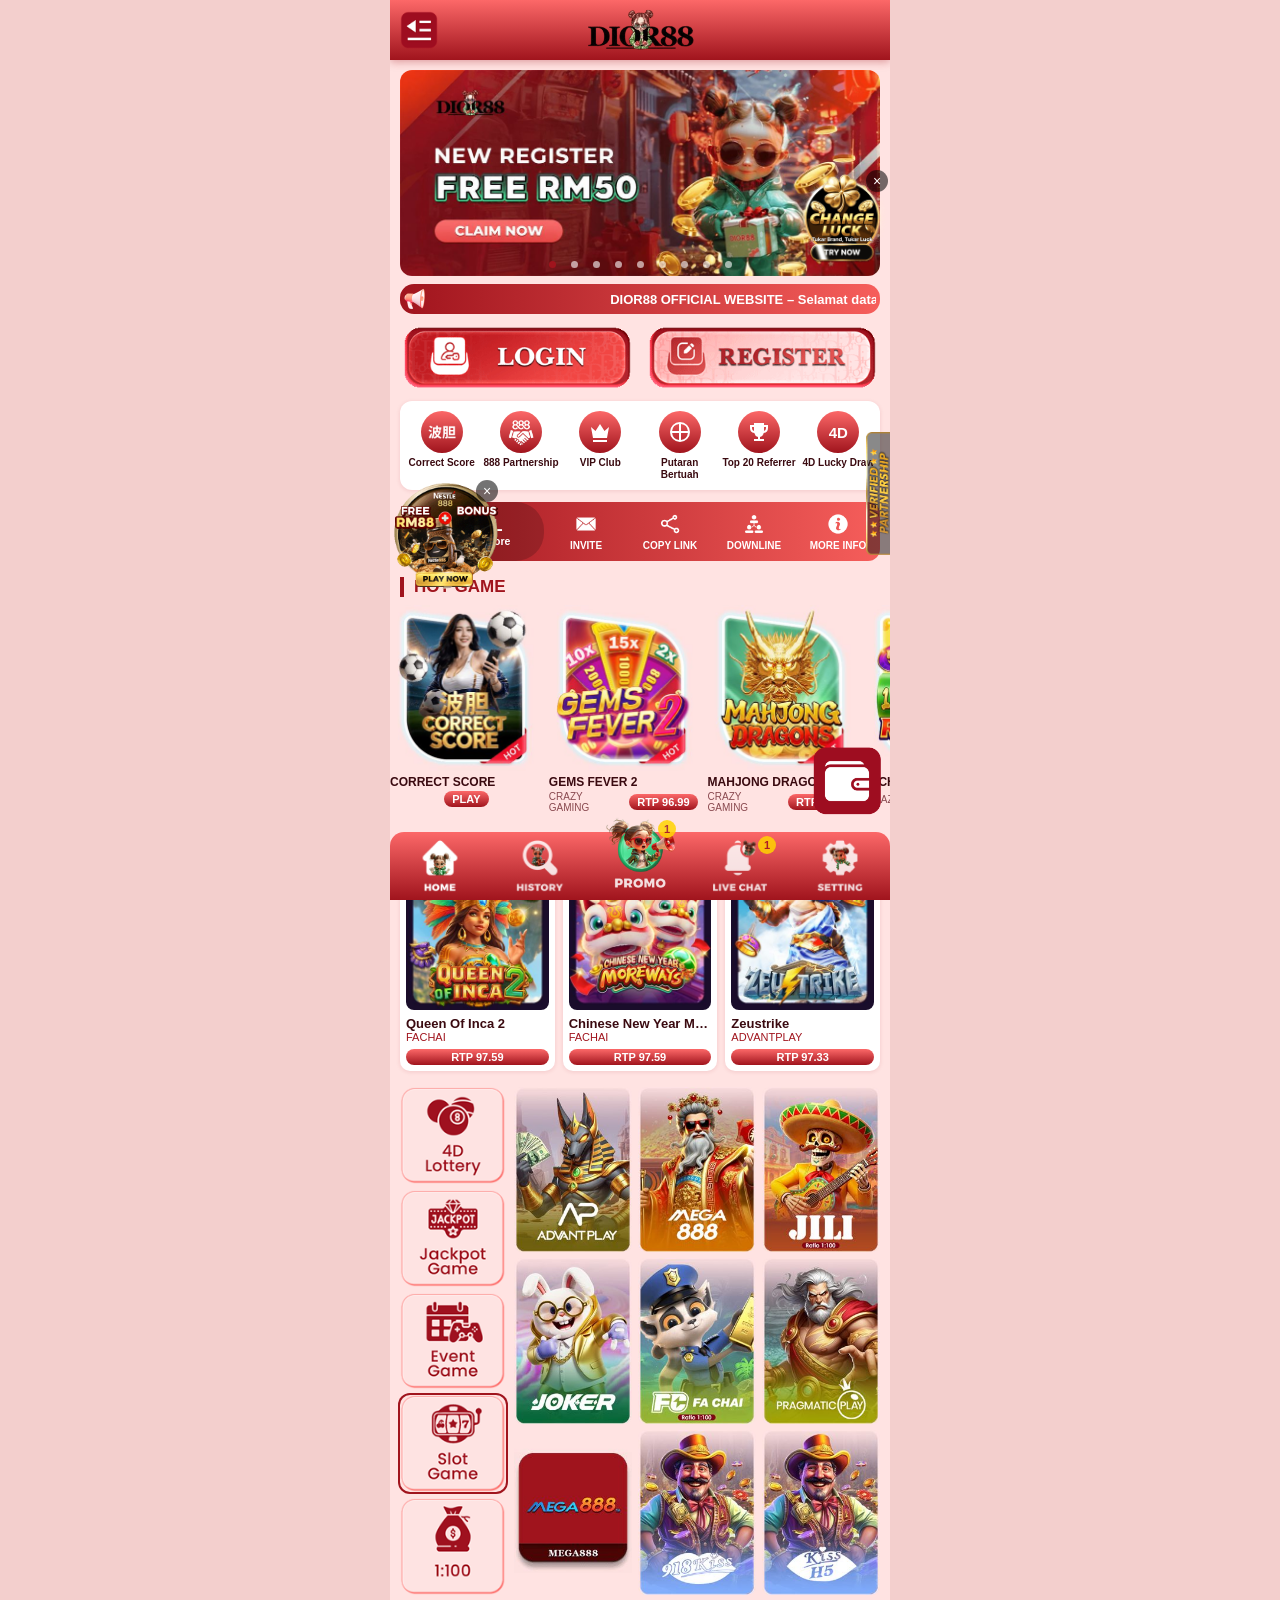
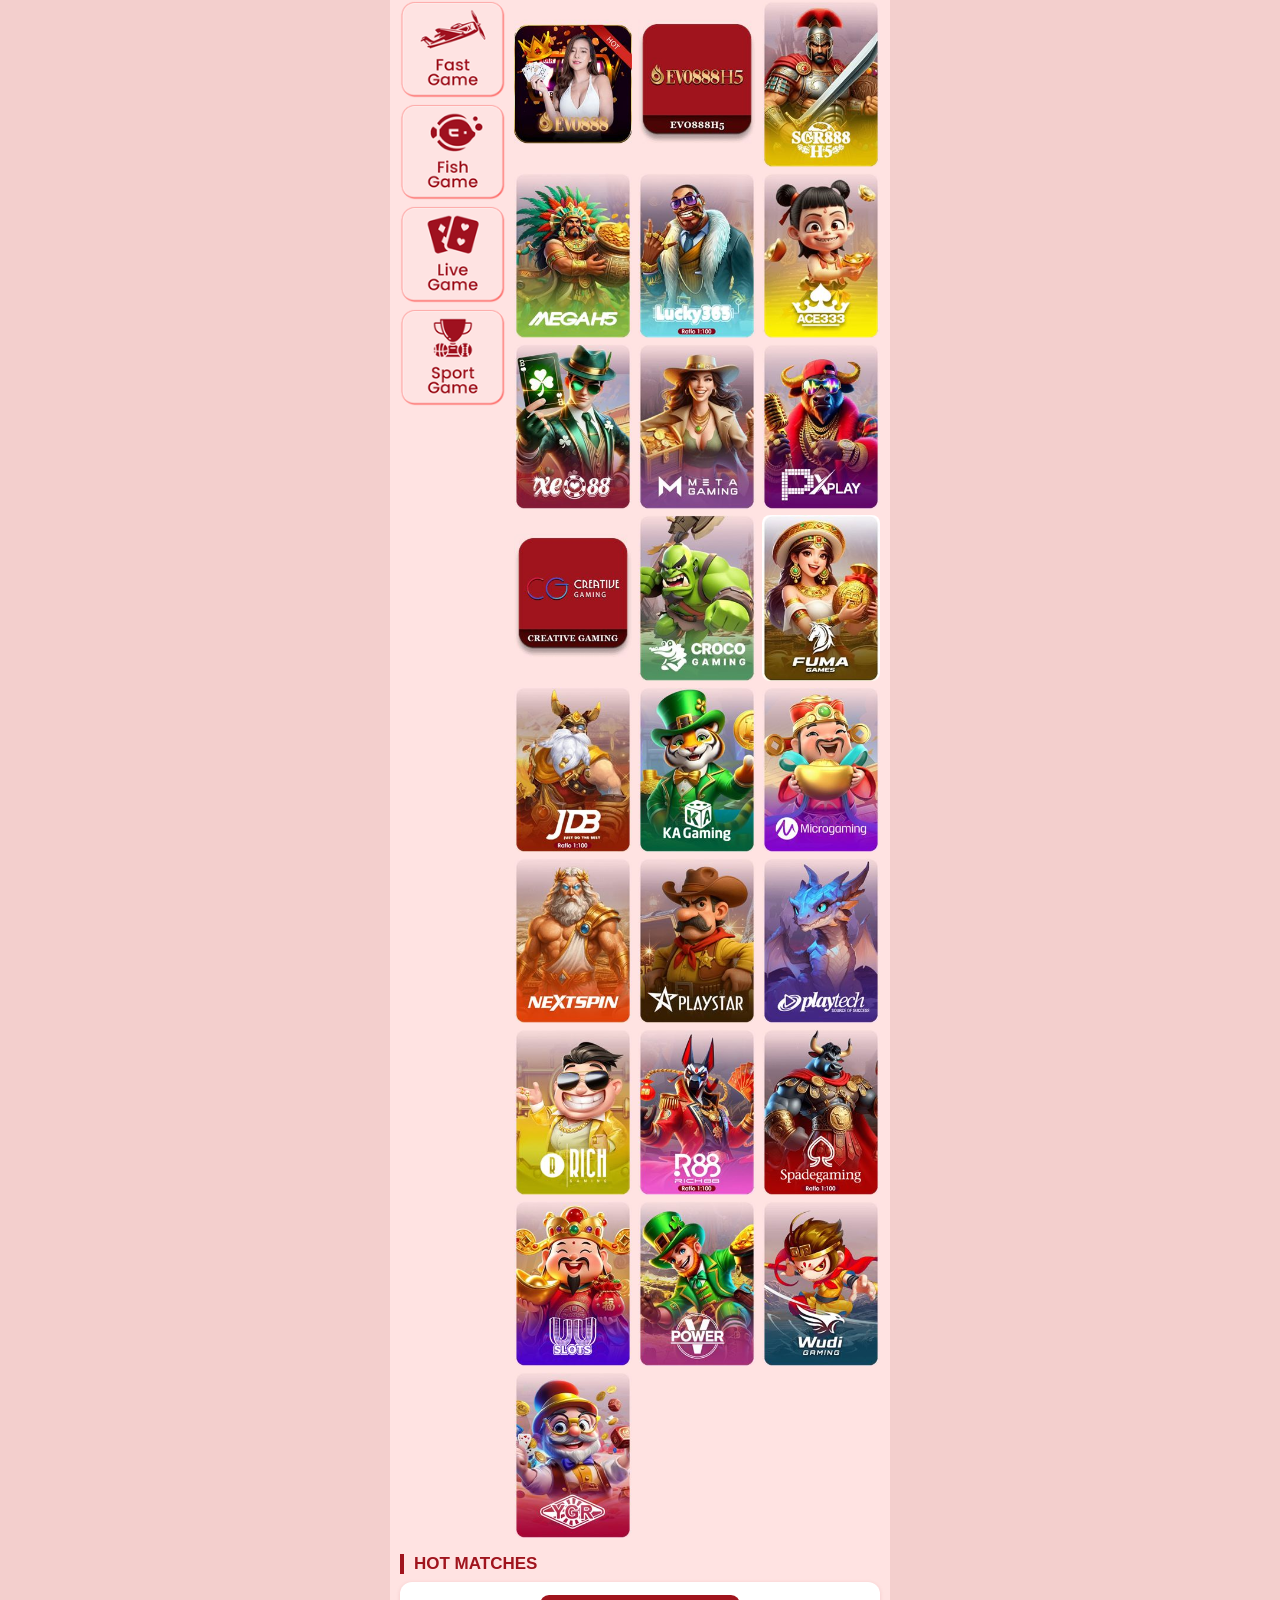
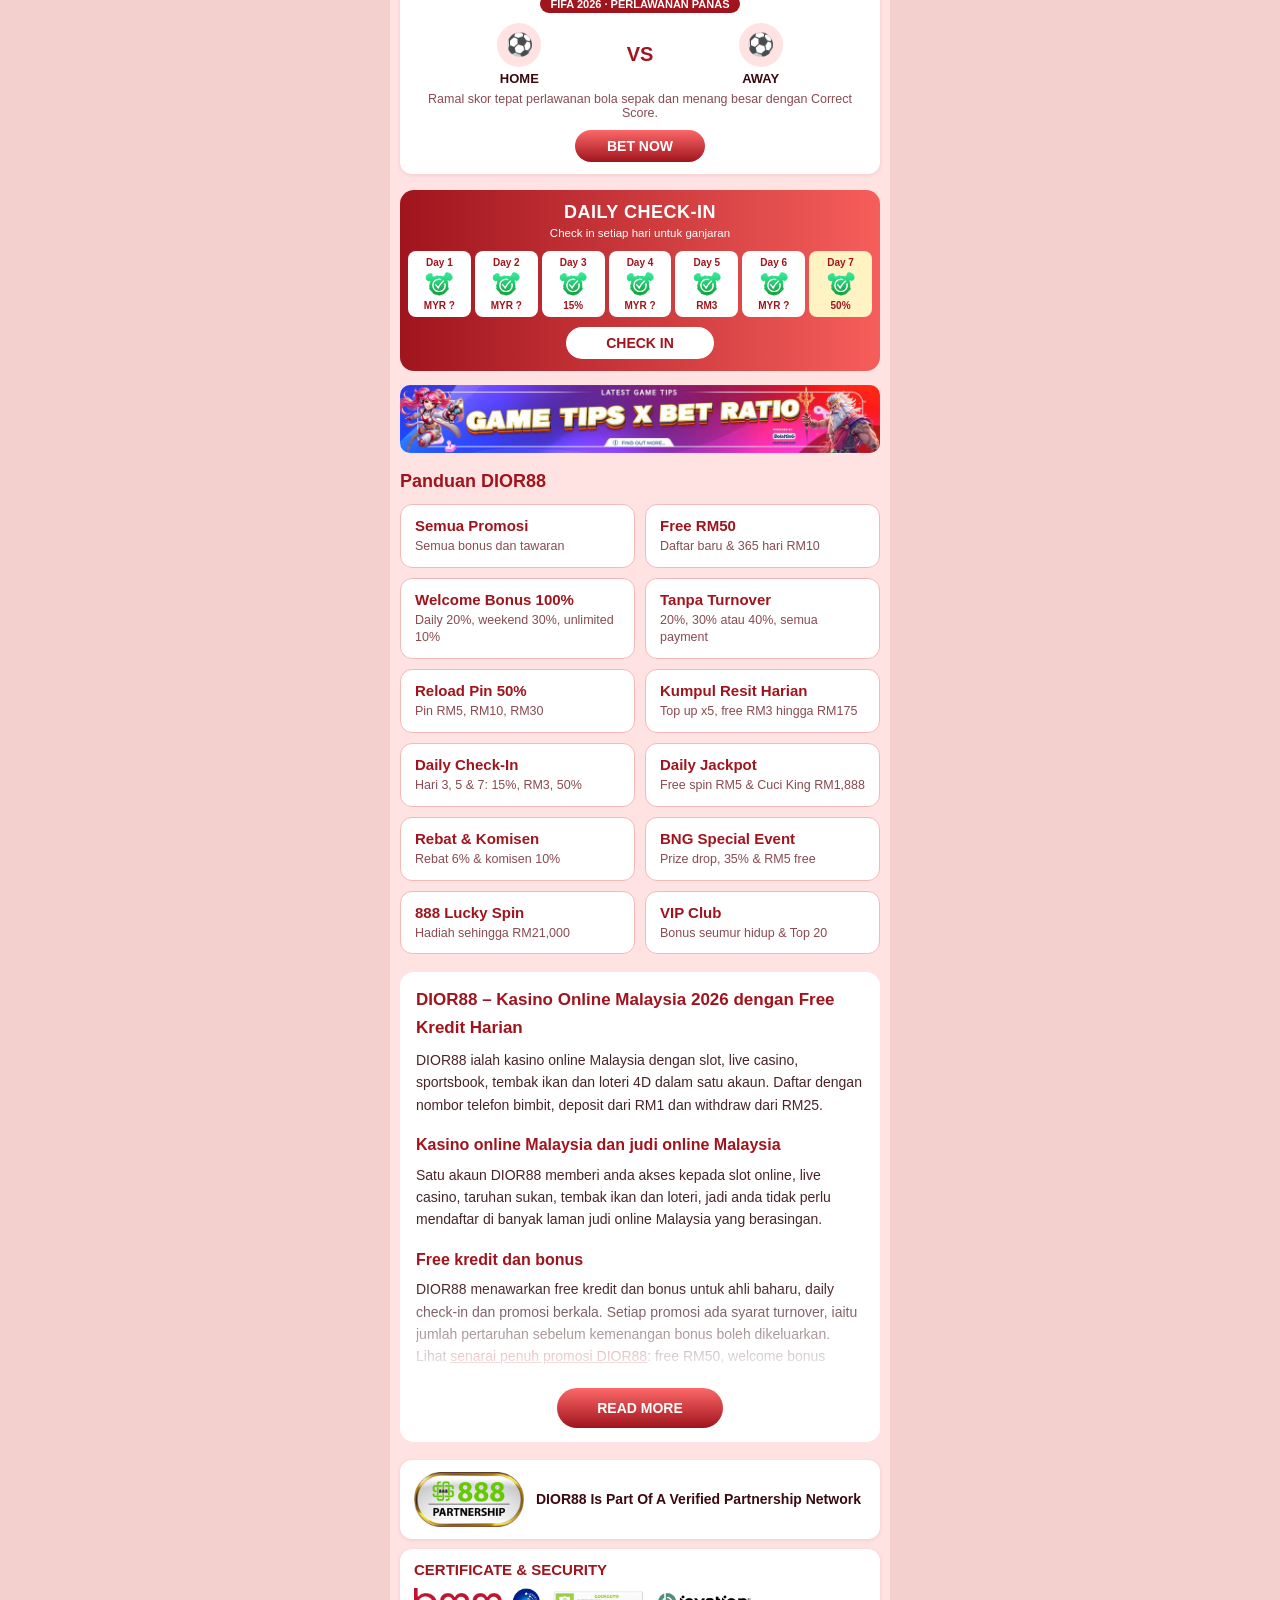
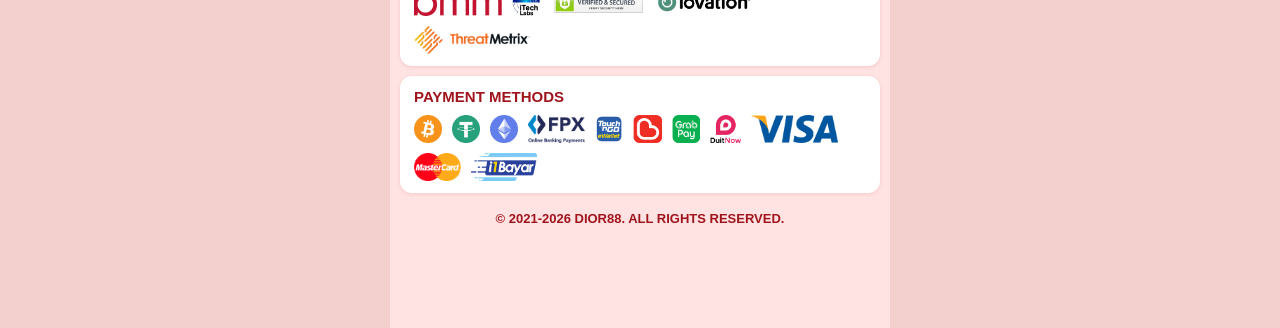
==== commit d6cdcd89: "Add DIOR88 promotions guide and card grid Co-Authored-By: Claude Opus 5.5 <noreply@anthropic.com>" ====
--- a/index.html
+++ b/index.html
@@ -150,16 +150,34 @@
       <div class="days">
         <a data-link="checkIn"><b>Day 1</b><img src="assets/ui/checkin-day.png" alt="" width="96" height="96" loading="lazy"><span>MYR ?</span></a>
         <a data-link="checkIn"><b>Day 2</b><img src="assets/ui/checkin-day.png" alt="" width="96" height="96" loading="lazy"><span>MYR ?</span></a>
-        <a data-link="checkIn"><b>Day 3</b><img src="assets/ui/checkin-day.png" alt="" width="96" height="96" loading="lazy"><span>MYR ?</span></a>
+        <a data-link="checkIn"><b>Day 3</b><img src="assets/ui/checkin-day.png" alt="" width="96" height="96" loading="lazy"><span>15%</span></a>
         <a data-link="checkIn"><b>Day 4</b><img src="assets/ui/checkin-day.png" alt="" width="96" height="96" loading="lazy"><span>MYR ?</span></a>
-        <a data-link="checkIn"><b>Day 5</b><img src="assets/ui/checkin-day.png" alt="" width="96" height="96" loading="lazy"><span>MYR ?</span></a>
+        <a data-link="checkIn"><b>Day 5</b><img src="assets/ui/checkin-day.png" alt="" width="96" height="96" loading="lazy"><span>RM3</span></a>
         <a data-link="checkIn"><b>Day 6</b><img src="assets/ui/checkin-day.png" alt="" width="96" height="96" loading="lazy"><span>MYR ?</span></a>
-        <a data-link="checkIn" class="day7"><b>Day 7</b><img src="assets/ui/checkin-day.png" alt="" width="96" height="96" loading="lazy"><span>MYR ?</span></a>
+        <a data-link="checkIn" class="day7"><b>Day 7</b><img src="assets/ui/checkin-day.png" alt="" width="96" height="96" loading="lazy"><span>50%</span></a>
       </div>
       <a class="checkin-btn" data-link="checkIn">CHECK IN</a>
     </section>
 
     <a class="promo" data-link="gameTips"><img src="assets/ui/game-tips.jpg" alt="DIOR88 game tips dan bet ratio" width="1000" height="143" loading="lazy"></a>
+
+    <section class="guide-grid-wrap home-grid" aria-label="Panduan DIOR88">
+      <h2 class="guide-grid-title">Panduan DIOR88</h2>
+      <div class="guide-grid">
+        <a href="promotions"><b>Semua Promosi</b><span>Semua bonus dan tawaran</span></a>
+        <a href="promotions#free"><b>Free RM50</b><span>Daftar baru &amp; 365 hari RM10</span></a>
+        <a href="promotions#special"><b>Welcome Bonus 100%</b><span>Daily 20%, weekend 30%, unlimited 10%</span></a>
+        <a href="promotions#no-turnover"><b>Tanpa Turnover</b><span>20%, 30% atau 40%, semua payment</span></a>
+        <a href="promotions#pin"><b>Reload Pin 50%</b><span>Pin RM5, RM10, RM30</span></a>
+        <a href="promotions#kumpul"><b>Kumpul Resit Harian</b><span>Top up x5, free RM3 hingga RM175</span></a>
+        <a href="promotions#checkin"><b>Daily Check-In</b><span>Hari 3, 5 &amp; 7: 15%, RM3, 50%</span></a>
+        <a href="promotions#jackpot"><b>Daily Jackpot</b><span>Free spin RM5 &amp; Cuci King RM1,888</span></a>
+        <a href="promotions#rebate"><b>Rebat &amp; Komisen</b><span>Rebat 6% &amp; komisen 10%</span></a>
+        <a href="promotions#bng"><b>BNG Special Event</b><span>Prize drop, 35% &amp; RM5 free</span></a>
+        <a href="promotions#lucky-spin"><b>888 Lucky Spin</b><span>Hadiah sehingga RM21,000</span></a>
+        <a href="promotions#vip"><b>VIP Club</b><span>Bonus seumur hidup &amp; Top 20</span></a>
+      </div>
+    </section>
 
     <!-- Search-engine content, folded behind "READ MORE" by collapse.js. -->
     <section class="seo">
@@ -170,7 +188,7 @@
         <p>Satu akaun DIOR88 memberi anda akses kepada slot online, live casino, taruhan sukan, tembak ikan dan loteri, jadi anda tidak perlu mendaftar di banyak laman judi online Malaysia yang berasingan.</p>
 
         <h2>Free kredit dan bonus</h2>
-        <p>DIOR88 menawarkan free kredit dan bonus untuk ahli baharu, daily check-in dan promosi berkala. Setiap promosi ada syarat turnover, iaitu jumlah pertaruhan sebelum kemenangan bonus boleh dikeluarkan. Semak banner promosi atau tanya Live Chat sebelum menuntut.</p>
+        <p>DIOR88 menawarkan free kredit dan bonus untuk ahli baharu, daily check-in dan promosi berkala. Setiap promosi ada syarat turnover, iaitu jumlah pertaruhan sebelum kemenangan bonus boleh dikeluarkan. Lihat <a href="promotions">senarai penuh promosi DIOR88</a>: free RM50, welcome bonus 100%, bonus tanpa turnover dan banyak lagi.</p>
 
         <h2>Slot online: Mega888, 918Kiss, JILI dan lagi</h2>
         <p>Main slot daripada Mega888, 918Kiss, EVO888, AdvantPlay, JILI, Joker, Fa Chai, Pragmatic Play, Playtech, Lucky365, ACE333, XE88 dan banyak lagi, termasuk kategori slot 1:100, event game dan jackpot.</p>
--- a/styles.css
+++ b/styles.css
@@ -196,3 +196,25 @@
 @media (prefers-reduced-motion: reduce) {
   .mq span { animation: none; padding-left: 12px; }
 }
+
+/* ---------- Guide pages ---------- */
+.guide { margin-top: 14px; }
+.guide .crumbs { font-size: 12px; color: var(--muted); margin-bottom: 8px; }
+.guide .crumbs a { color: var(--muted); text-decoration: none; }
+.seo ul { list-style: disc; }
+.guide-auth { margin: 18px 0 4px; }
+.table-wrap { overflow-x: auto; margin: 10px 0; }
+.seo table { width: 100%; border-collapse: collapse; font-size: 13px; }
+.seo th { background: var(--red-grad-h); color: #fff; text-align: left; padding: 8px; }
+.seo td { padding: 8px; border: 1px solid var(--line); vertical-align: top; }
+
+/* ---------- Guide card grid ---------- */
+.guide-grid-wrap { margin-top: 22px; }
+.home-grid { margin: 18px 10px 0; }
+.guide-grid-title, .seo .guide-grid-title { margin: 0 0 12px; font-size: 18px; font-weight: 800; color: var(--red); }
+.guide-grid { display: grid; grid-template-columns: repeat(2, minmax(0, 1fr)); gap: 10px; }
+.guide-grid a, .seo .guide-grid a { display: block; padding: 12px 14px; border: 1px solid var(--line); border-radius: 12px; background: var(--card); text-decoration: none; transition: border-color .15s, background .15s; }
+.seo .guide-grid a { background: #fff6f6; }
+.guide-grid a:hover { border-color: var(--red); }
+.guide-grid b { display: block; font-size: 15px; color: var(--red); }
+.guide-grid span { display: block; margin-top: 4px; font-size: 12.5px; line-height: 1.35; color: var(--muted); }
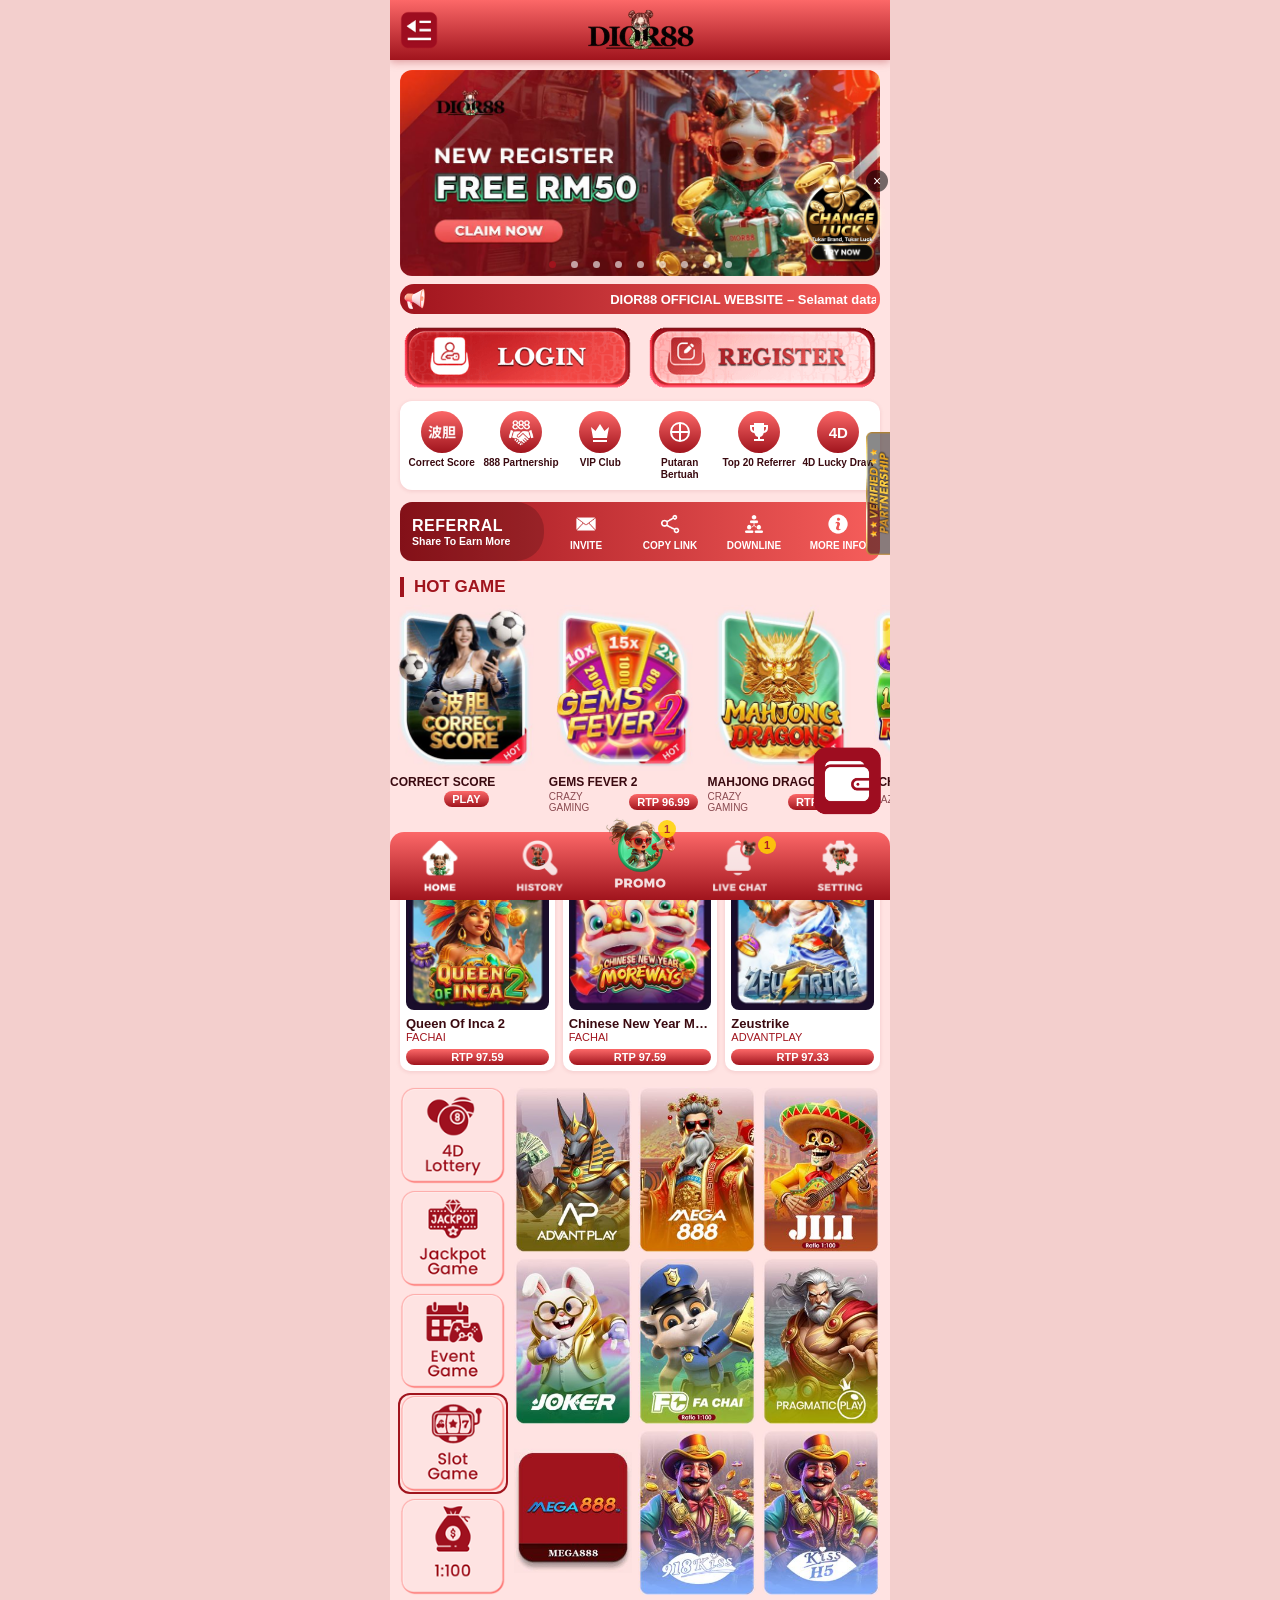
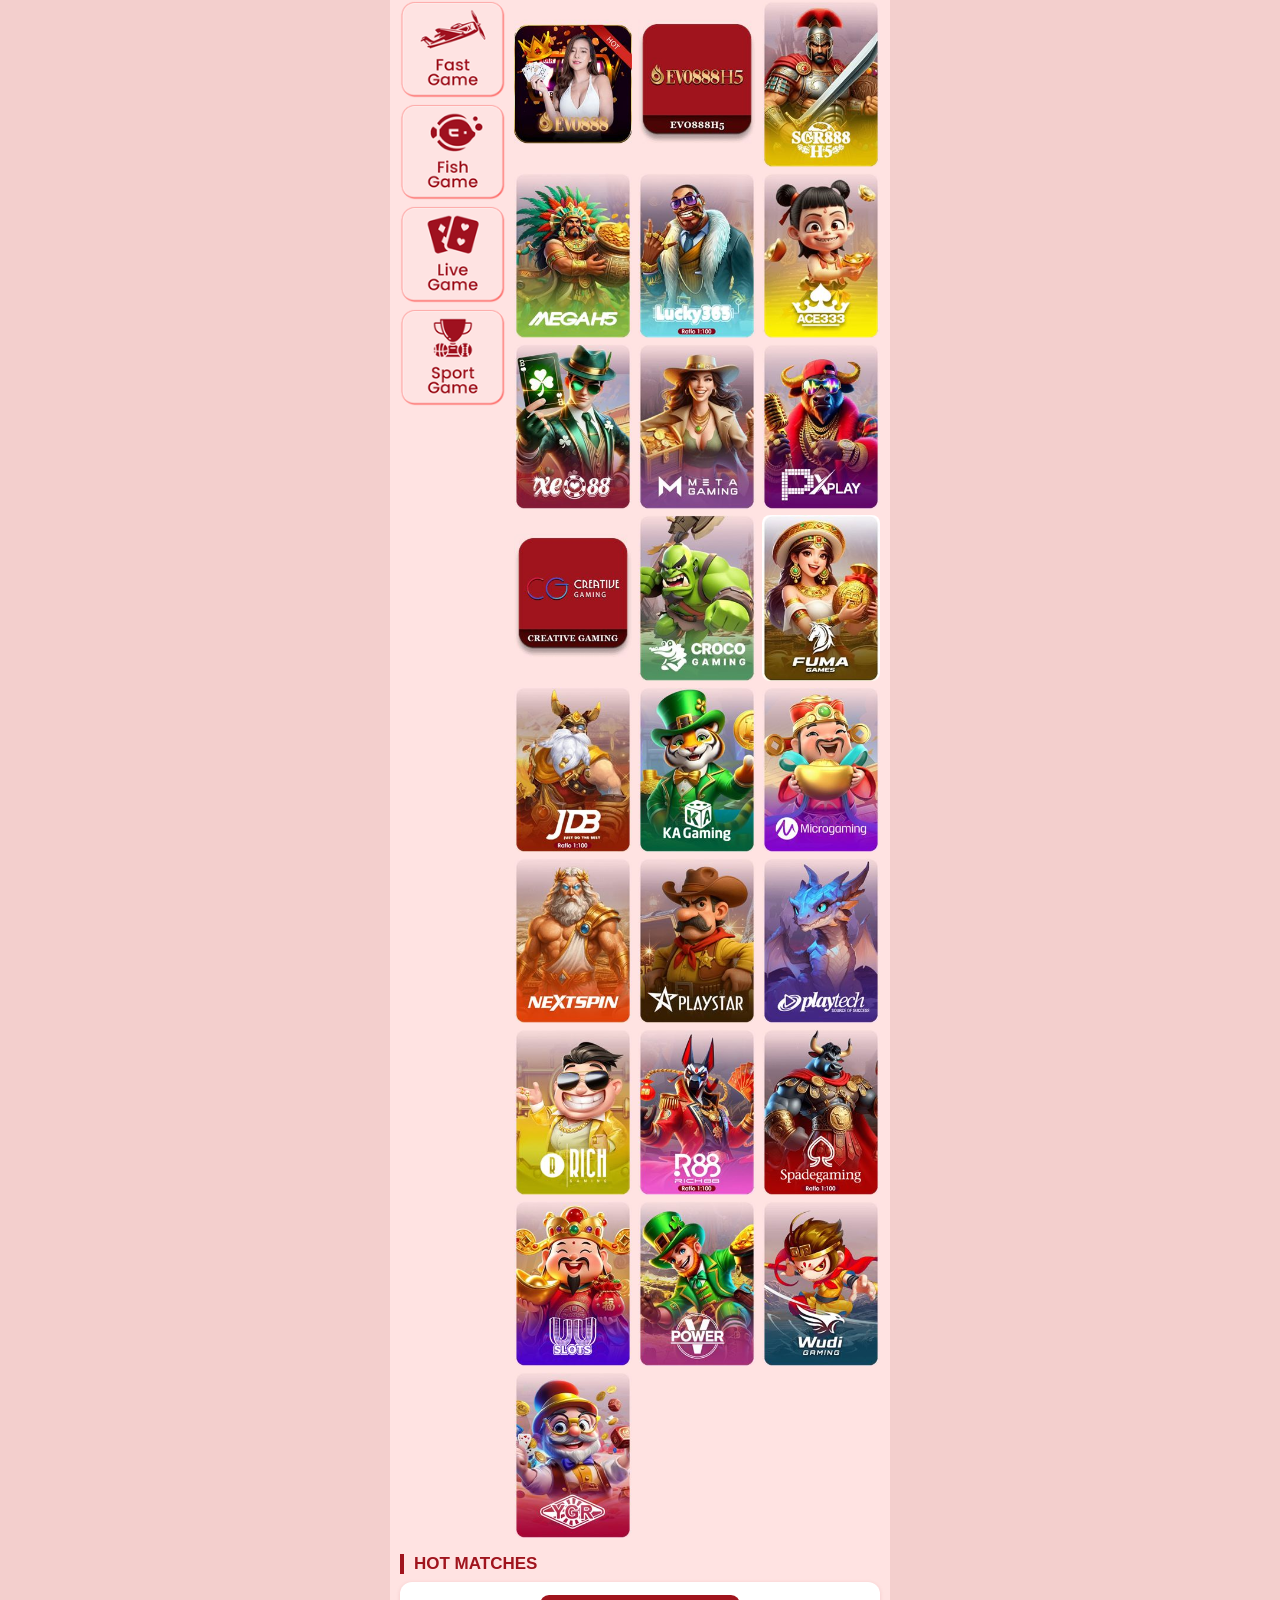
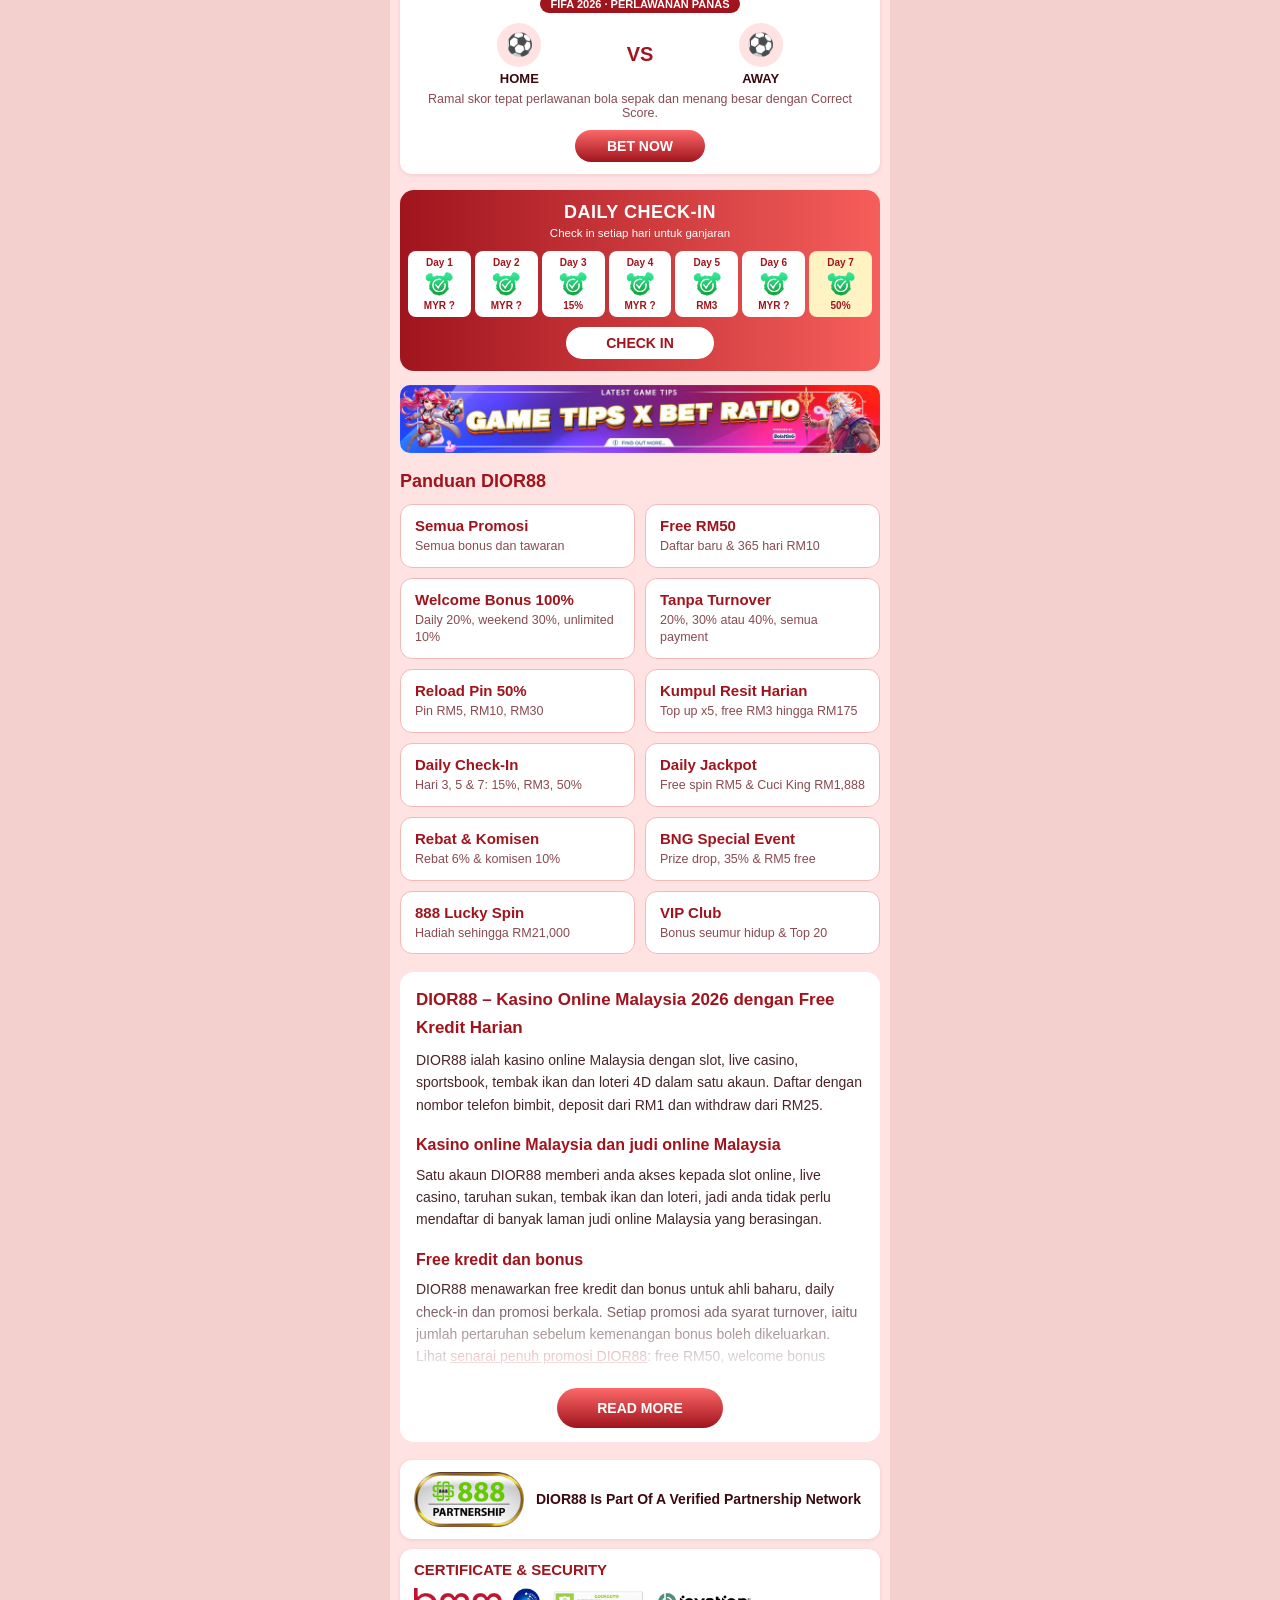
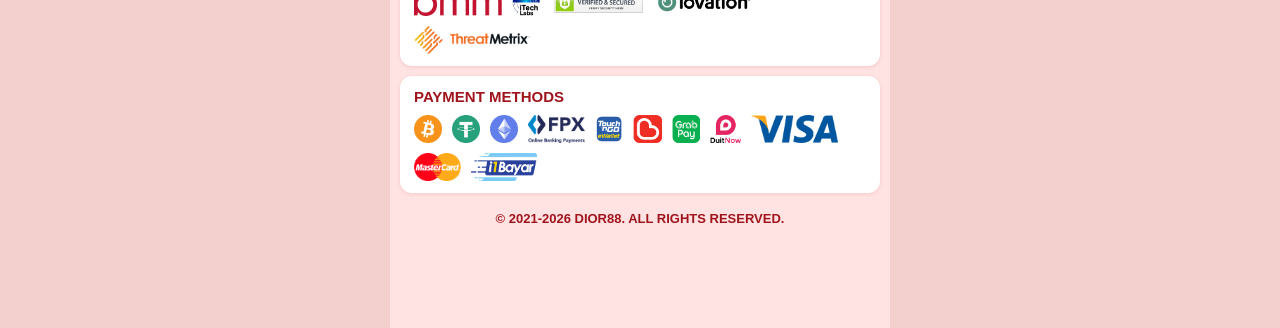
==== commit a0c25d28: "Remove Free RM88 float (another brand's promotion) Co-Authored-By: Claude Opus 5.5 <noreply@anthropi" ====
--- a/index.html
+++ b/index.html
@@ -244,10 +244,6 @@
     <a data-link="changeLuck"><img src="assets/still/change-luck.png" data-anim="assets/ui/change-luck.gif" alt="Change Luck – try now" width="200" height="200"></a>
     <button type="button" class="close" data-close="changeLuck" aria-label="Hide Change Luck">×</button>
   </div>
-  <div class="float free-rm88" id="freeRm88">
-    <a data-link="register"><img src="assets/still/free-rm88.png" data-anim="assets/ui/free-rm88.gif" alt="Free RM88 bonus 225% – play now" width="200" height="200"></a>
-    <button type="button" class="close" data-close="freeRm88" aria-label="Hide Free RM88">×</button>
-  </div>
   <div class="float deposit-float" id="depositFloat">
     <a data-link="deposit"><img src="assets/still/deposit-float.png" data-anim="assets/ui/deposit-float.gif" alt="Deposit" width="160" height="160"></a>
   </div>
--- a/styles.css
+++ b/styles.css
@@ -162,7 +162,6 @@
 .float { position: fixed; z-index: 25; }
 .float[hidden] { display: none; }
 .change-luck { right: max(0px, calc(50% - var(--app-width) / 2)); top: 170px; width: min(96px, 21vw); }
-.free-rm88 { left: max(0px, calc(50% - var(--app-width) / 2)); top: 480px; width: min(110px, 24vw); }
 .deposit-float { right: calc(max(0px, calc(50% - var(--app-width) / 2)) + 8px); bottom: calc(var(--nav-height) + 16px + env(safe-area-inset-bottom)); width: min(70px, 16vw); }
 .float .close { position: absolute; top: 0; right: 2px; width: 22px; height: 22px; border-radius: 50%; background: rgba(0, 0, 0, .55); color: #fff; font-size: 14px; line-height: 1; }
 
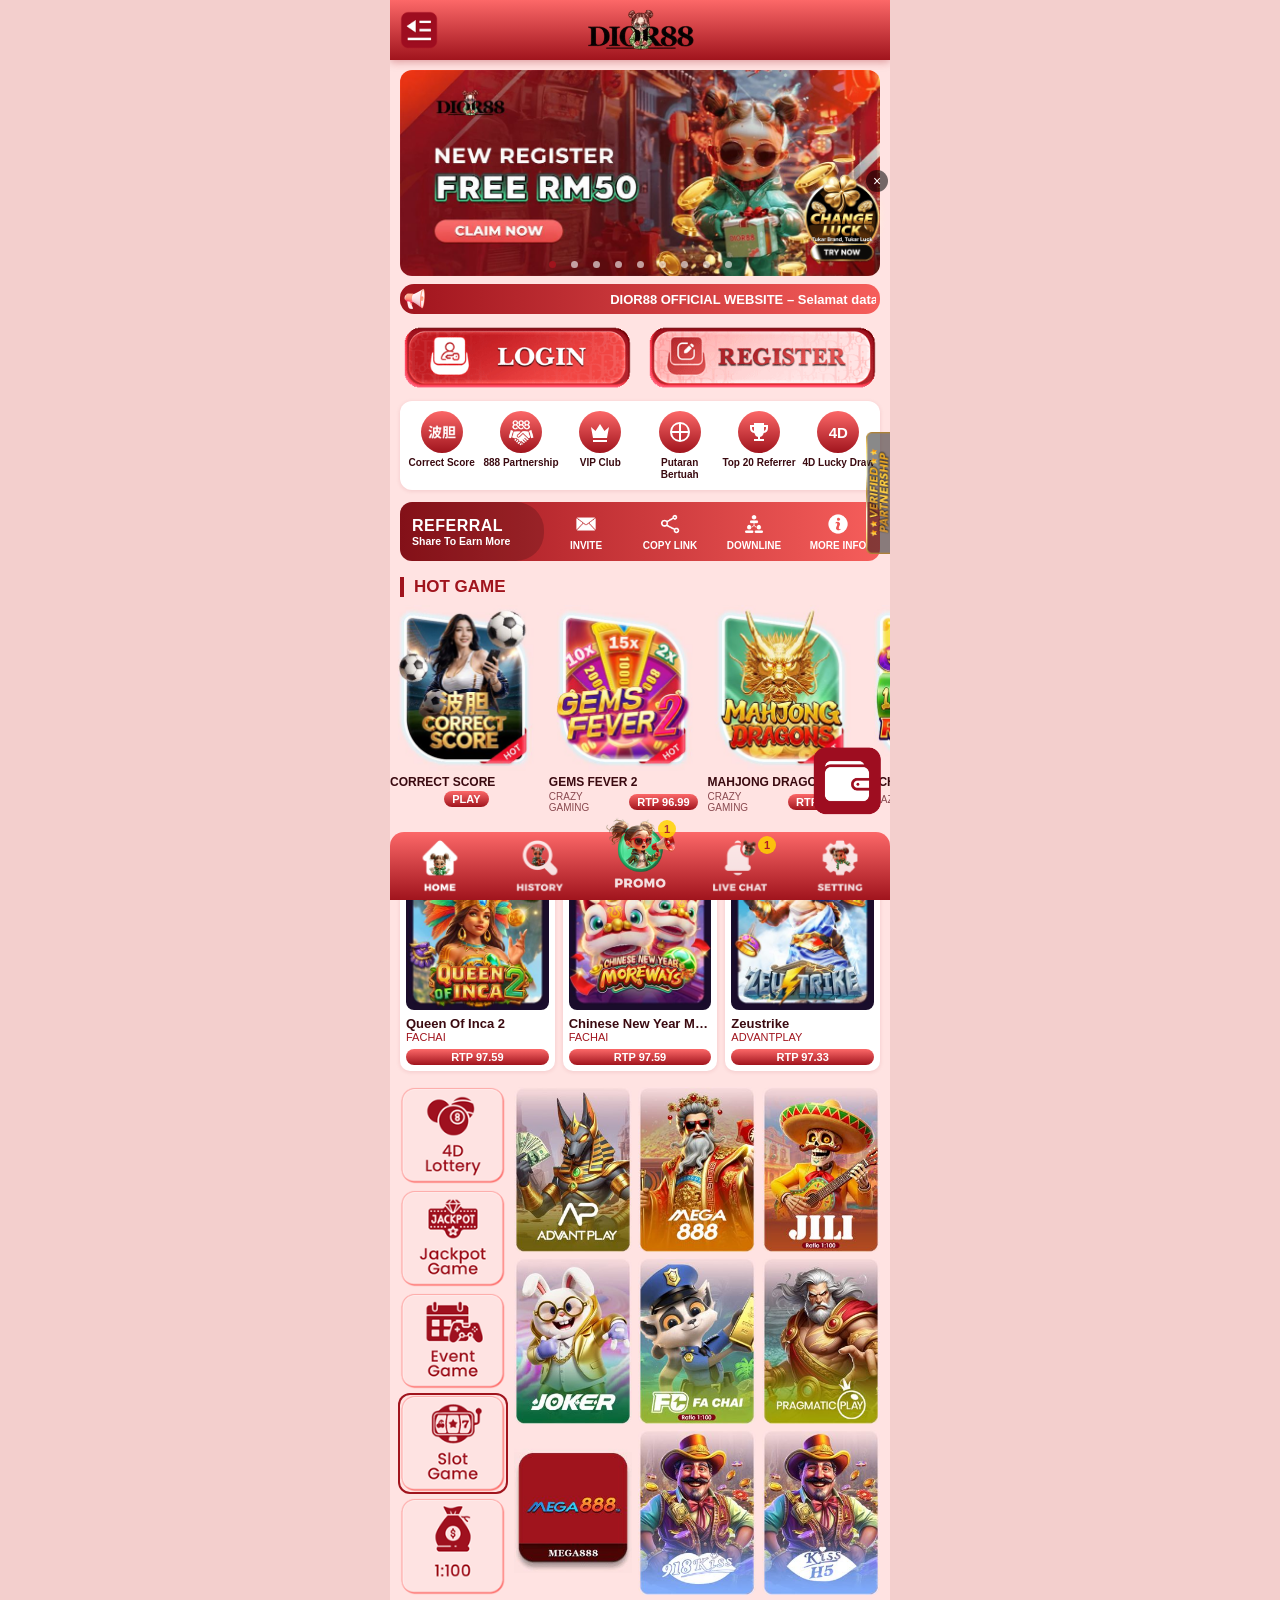
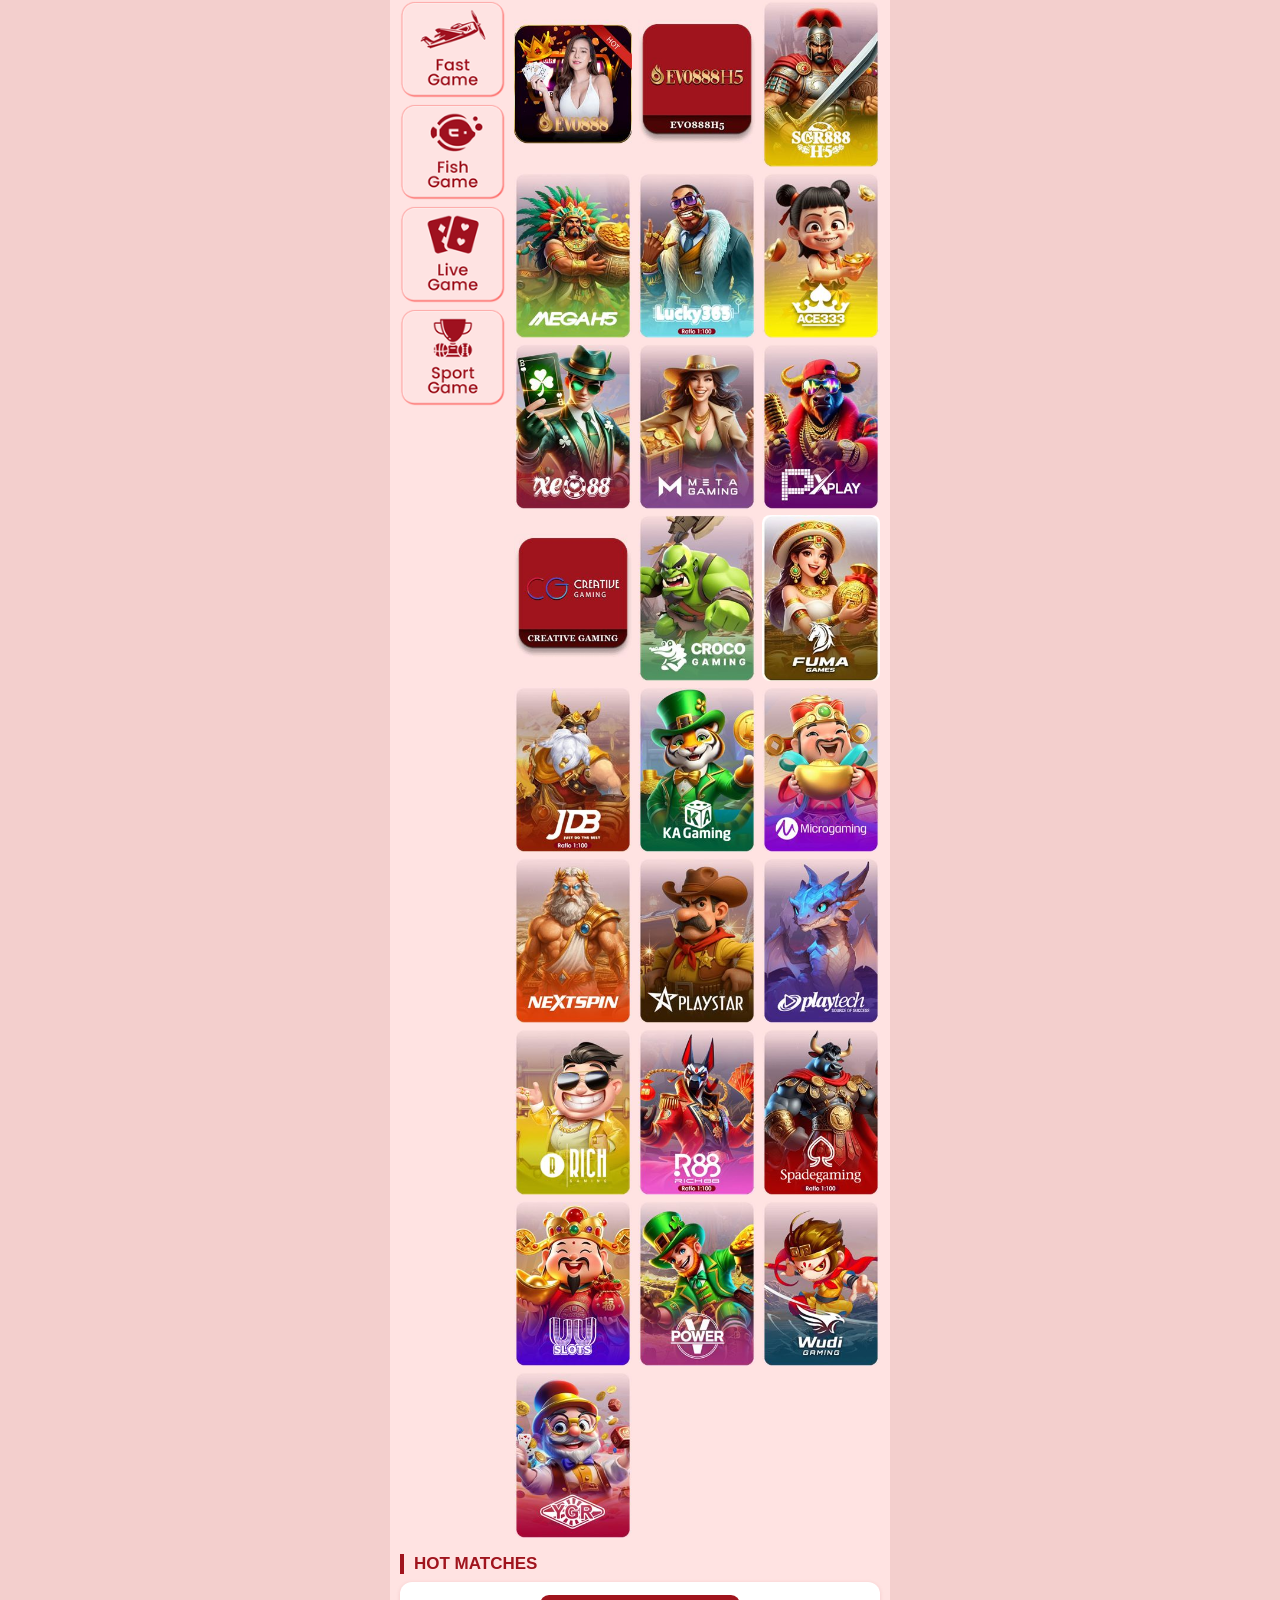
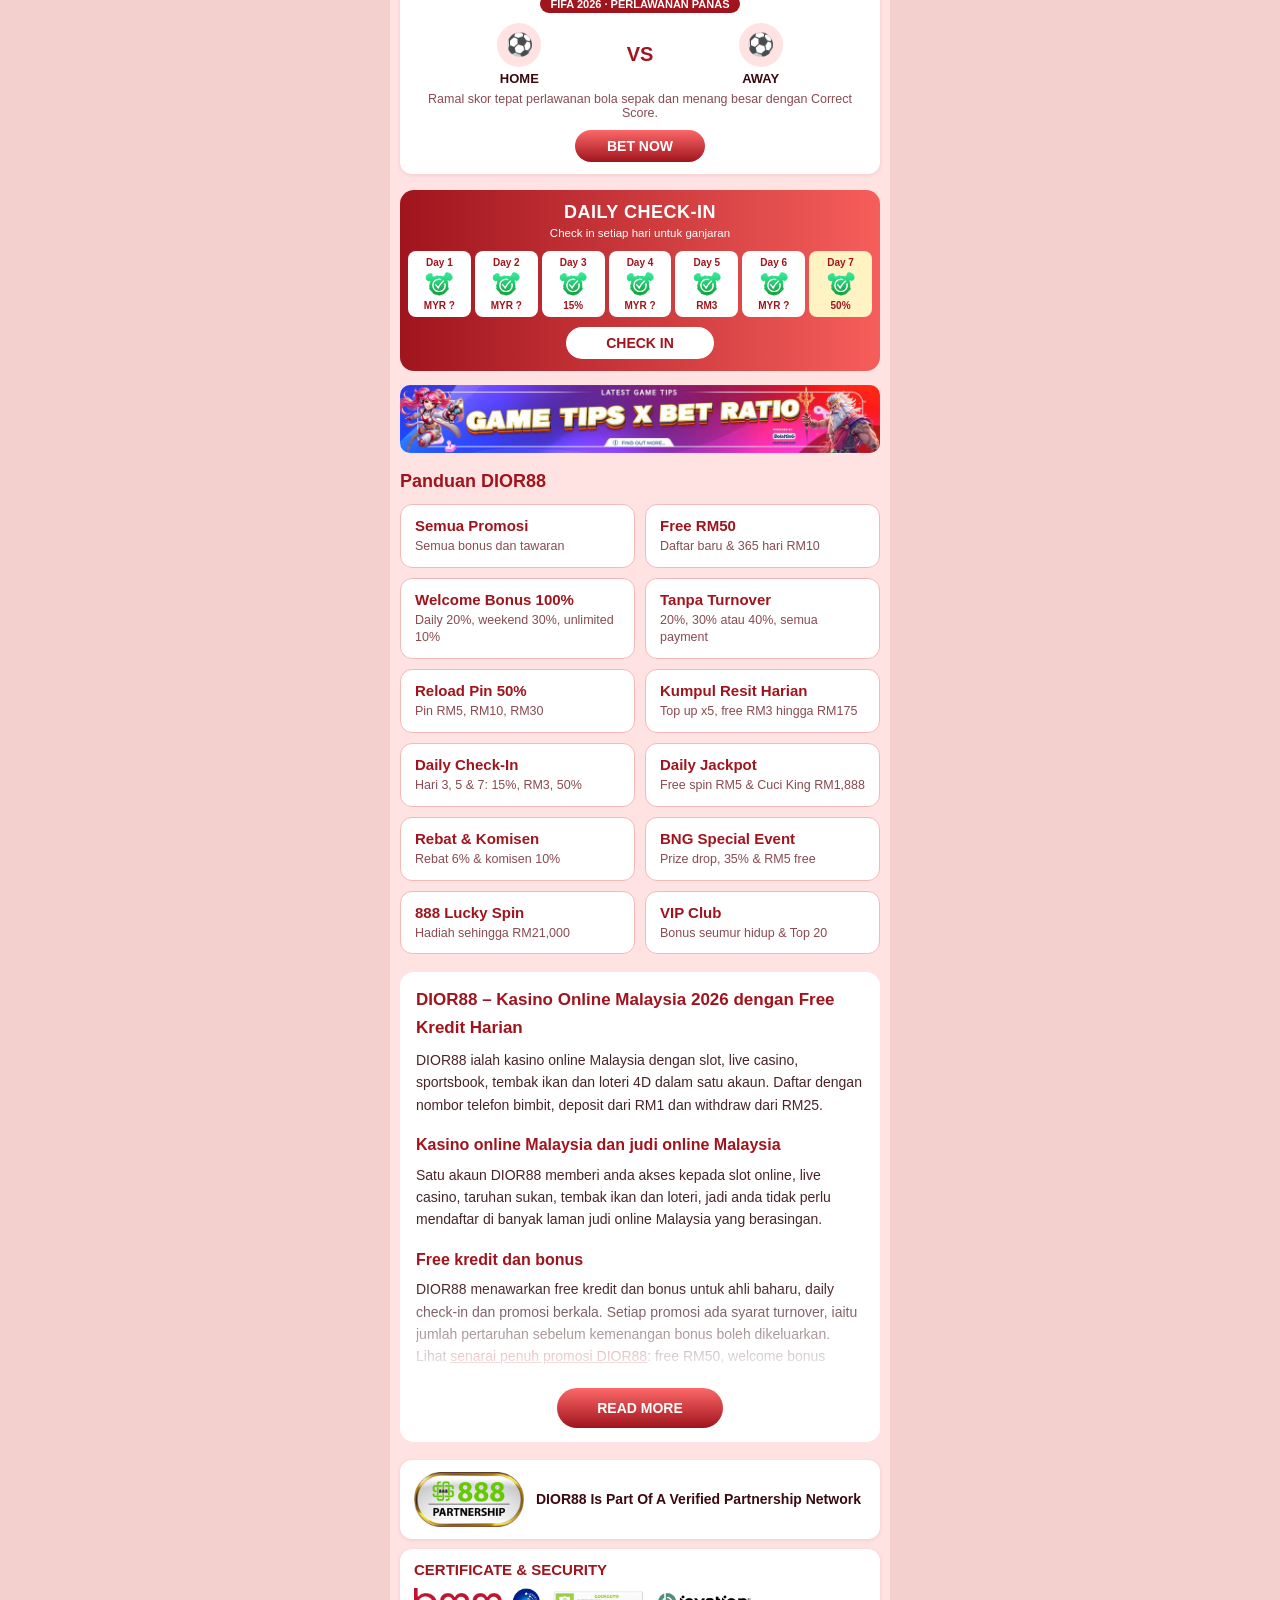
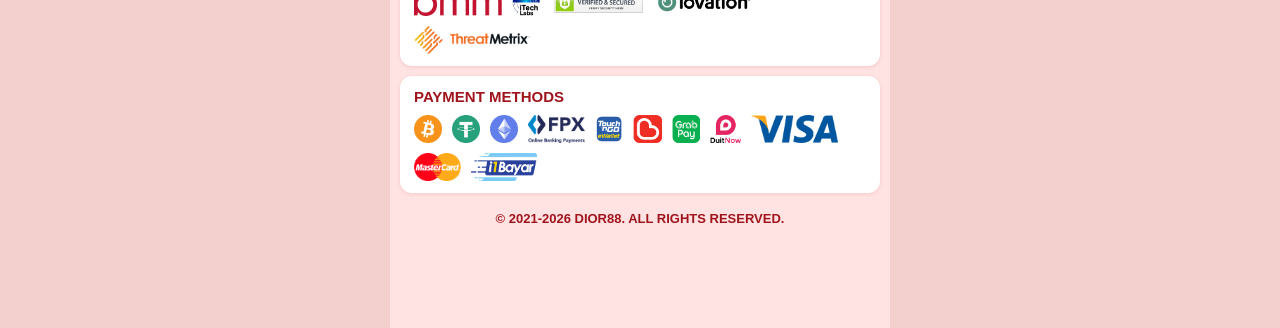
==== commit dd0765d8: "Add dior88.tech canonical, sitemap and robots Co-Authored-By: Claude Opus 5.5 <noreply@anthropic.com" ====
--- a/index.html
+++ b/index.html
@@ -6,10 +6,13 @@
   <title>DIOR88 – Kasino Online Malaysia | Free Kredit &amp; Bonus 2026</title>
   <meta name="description" content="DIOR88 kasino online Malaysia: slot, live casino, sportsbook, tembak ikan dan 4D. Free kredit dan bonus, deposit dari RM1 melalui FPX, Touch n Go, Boost dan DuitNow, withdraw dari RM25.">
   <meta name="robots" content="index, follow">
+  <link rel="canonical" href="https://www.dior88.tech/">
   <meta property="og:type" content="website">
   <meta property="og:site_name" content="DIOR88">
   <meta property="og:title" content="DIOR88 – Kasino Online Malaysia | Free Kredit &amp; Bonus 2026">
   <meta property="og:description" content="Slot, live casino, sportsbook dan 4D. Deposit dari RM1, withdraw dari RM25.">
+  <meta property="og:url" content="https://www.dior88.tech/">
+  <meta property="og:image" content="https://www.dior88.tech/assets/banners/banner-3.jpg">
   <link rel="icon" href="assets/ui/icon.png">
   <meta name="theme-color" content="#a0141d">
   <link rel="preload" as="image" href="assets/banners/banner-3.jpg" fetchpriority="high">
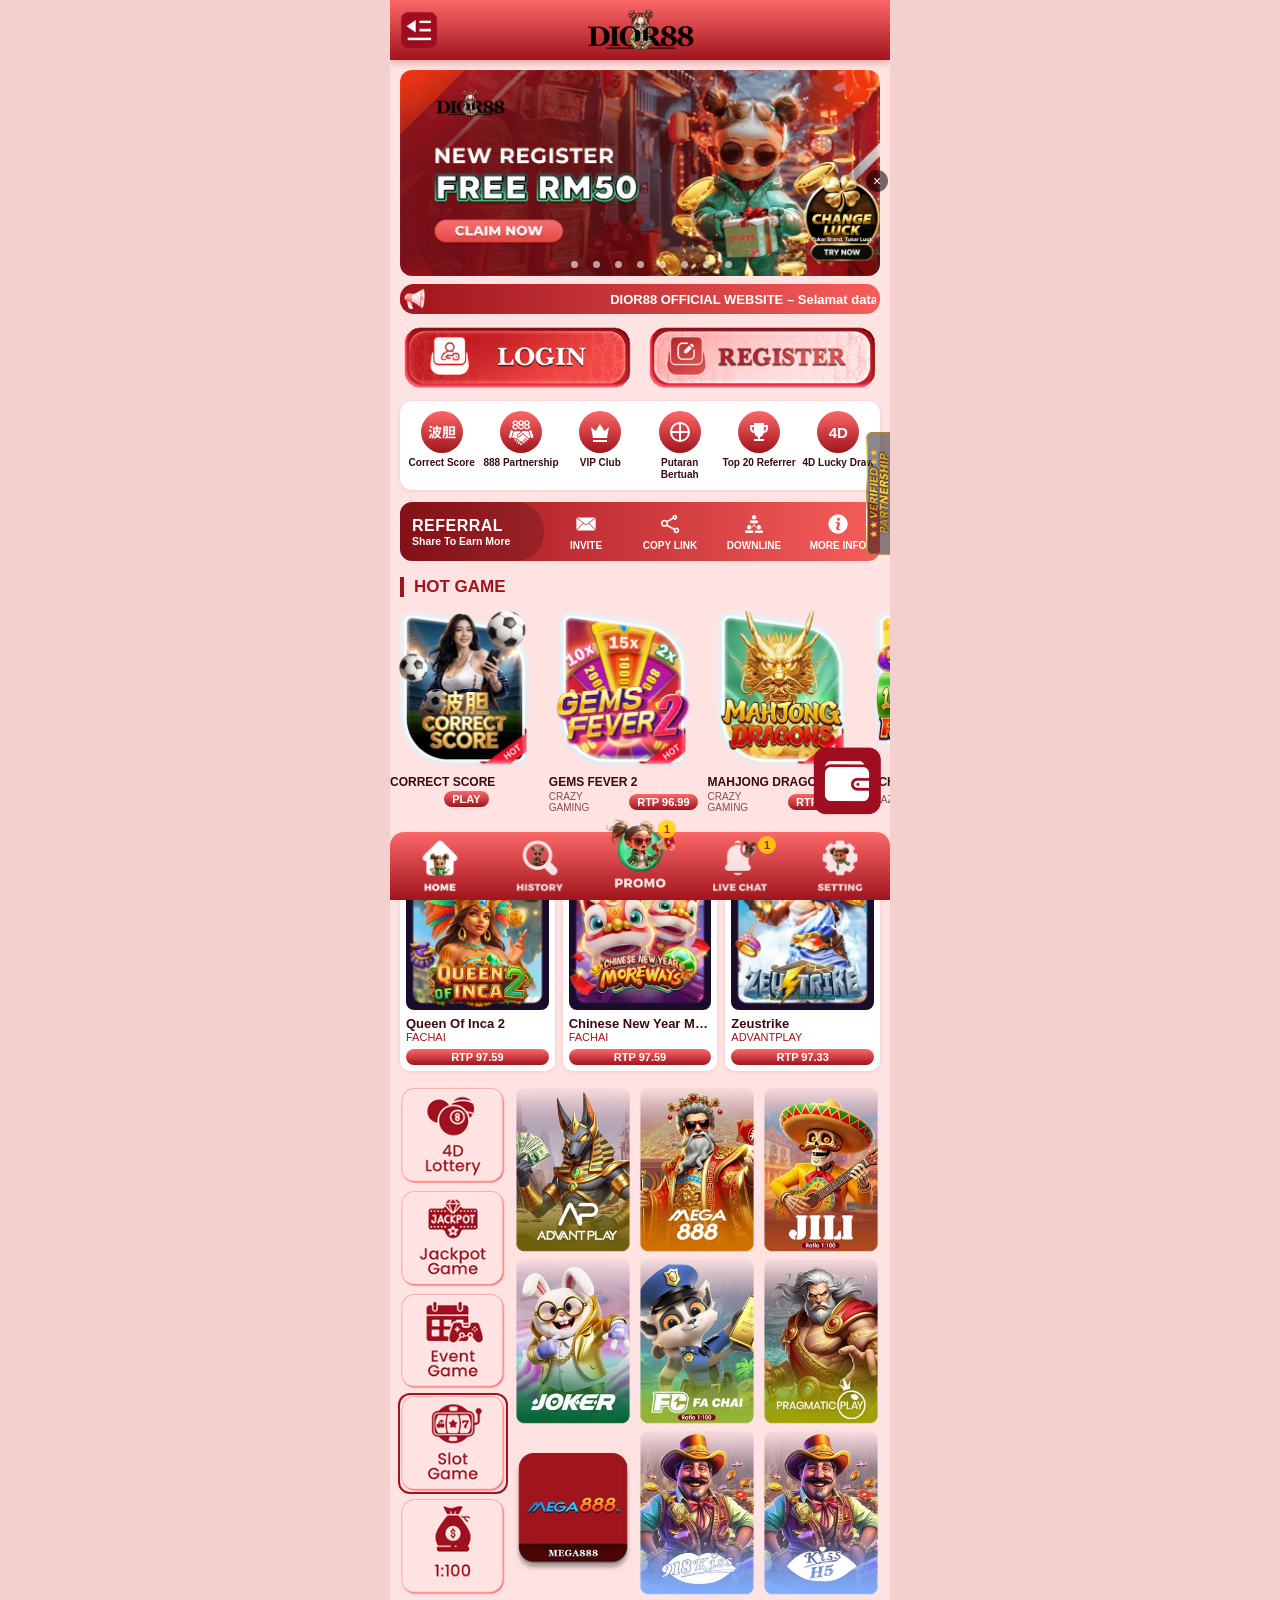
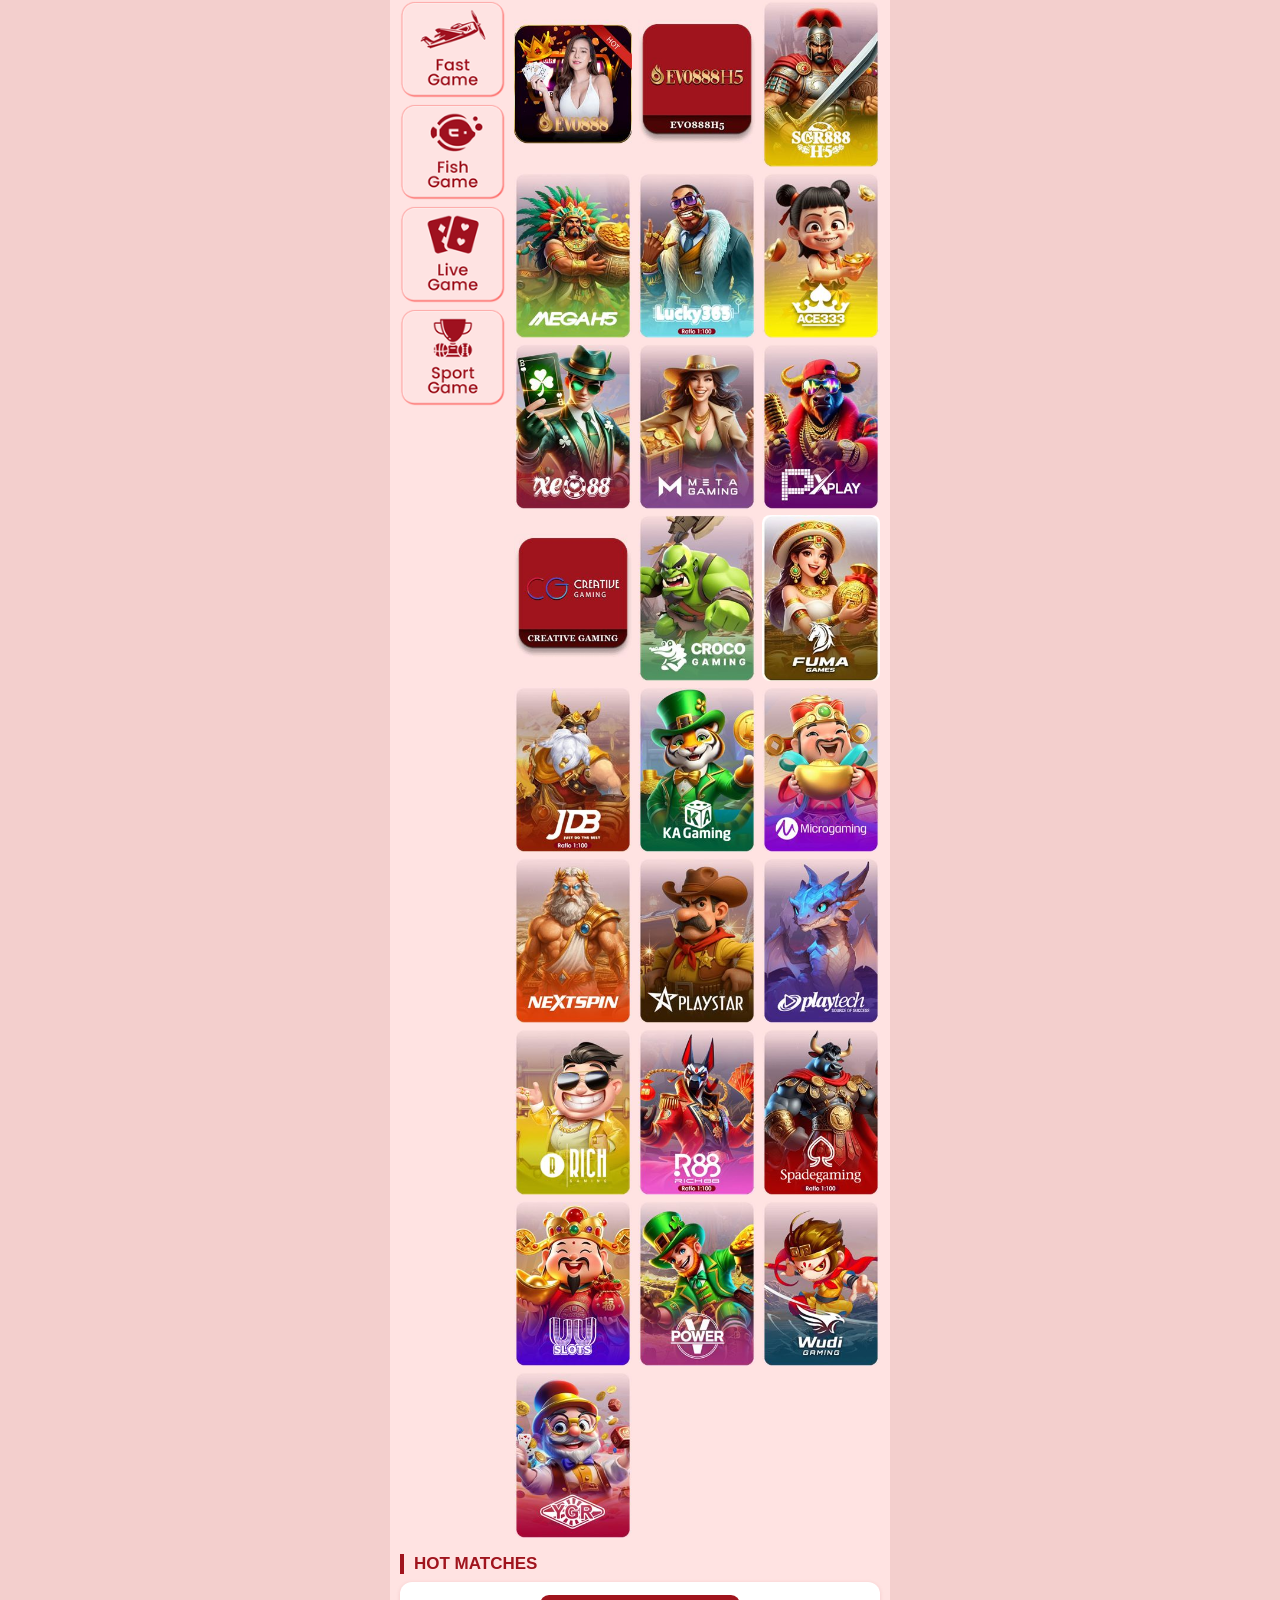
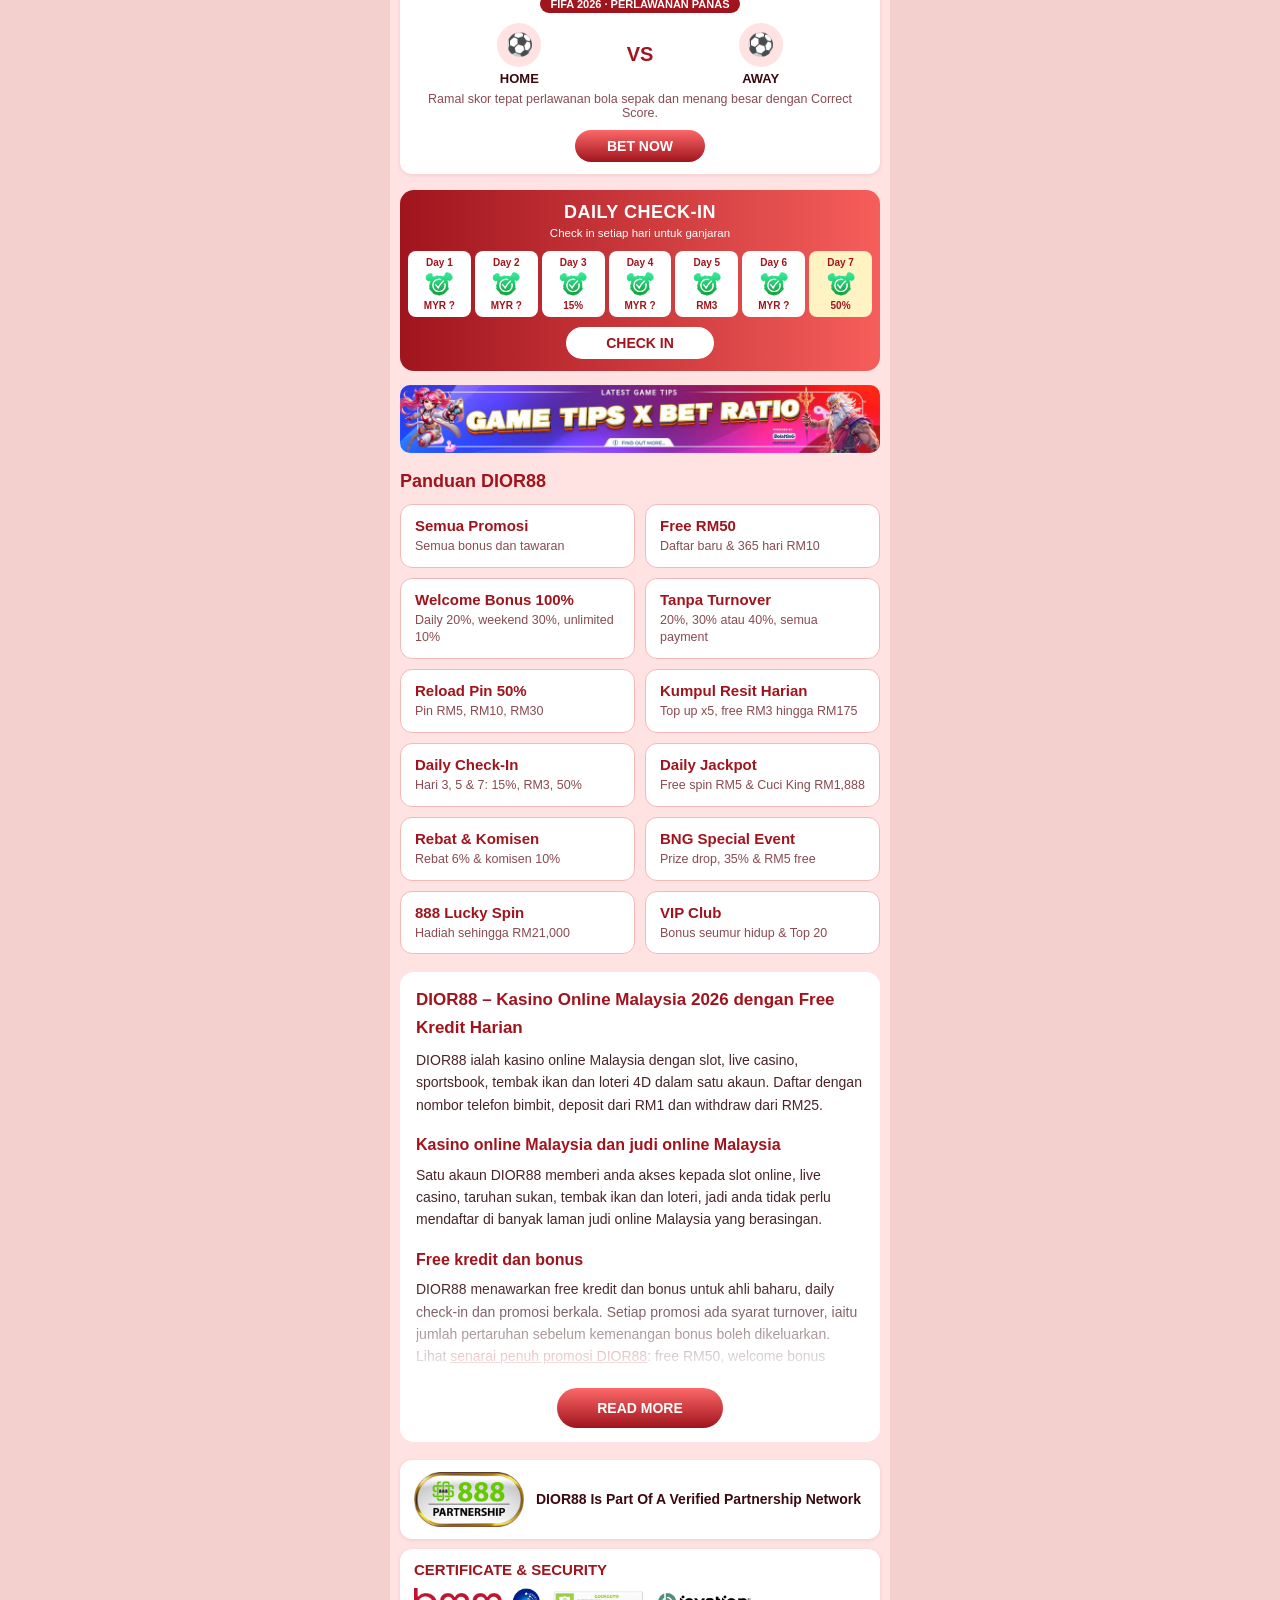
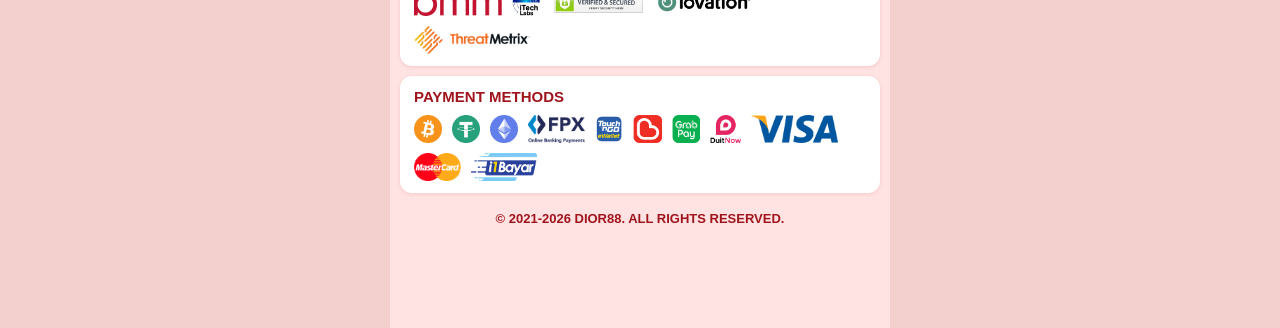
==== commit bf58621f: "Add Google site verification Co-Authored-By: Claude Opus 5.5 <noreply@anthropic.com>" ====
--- a/index.html
+++ b/index.html
@@ -6,6 +6,7 @@
   <title>DIOR88 – Kasino Online Malaysia | Free Kredit &amp; Bonus 2026</title>
   <meta name="description" content="DIOR88 kasino online Malaysia: slot, live casino, sportsbook, tembak ikan dan 4D. Free kredit dan bonus, deposit dari RM1 melalui FPX, Touch n Go, Boost dan DuitNow, withdraw dari RM25.">
   <meta name="robots" content="index, follow">
+  <meta name="google-site-verification" content="hiycecODNXfGf2AZ3971eq1lJdkJ5br4ESD_I6G8k8s">
   <link rel="canonical" href="https://www.dior88.tech/">
   <meta property="og:type" content="website">
   <meta property="og:site_name" content="DIOR88">
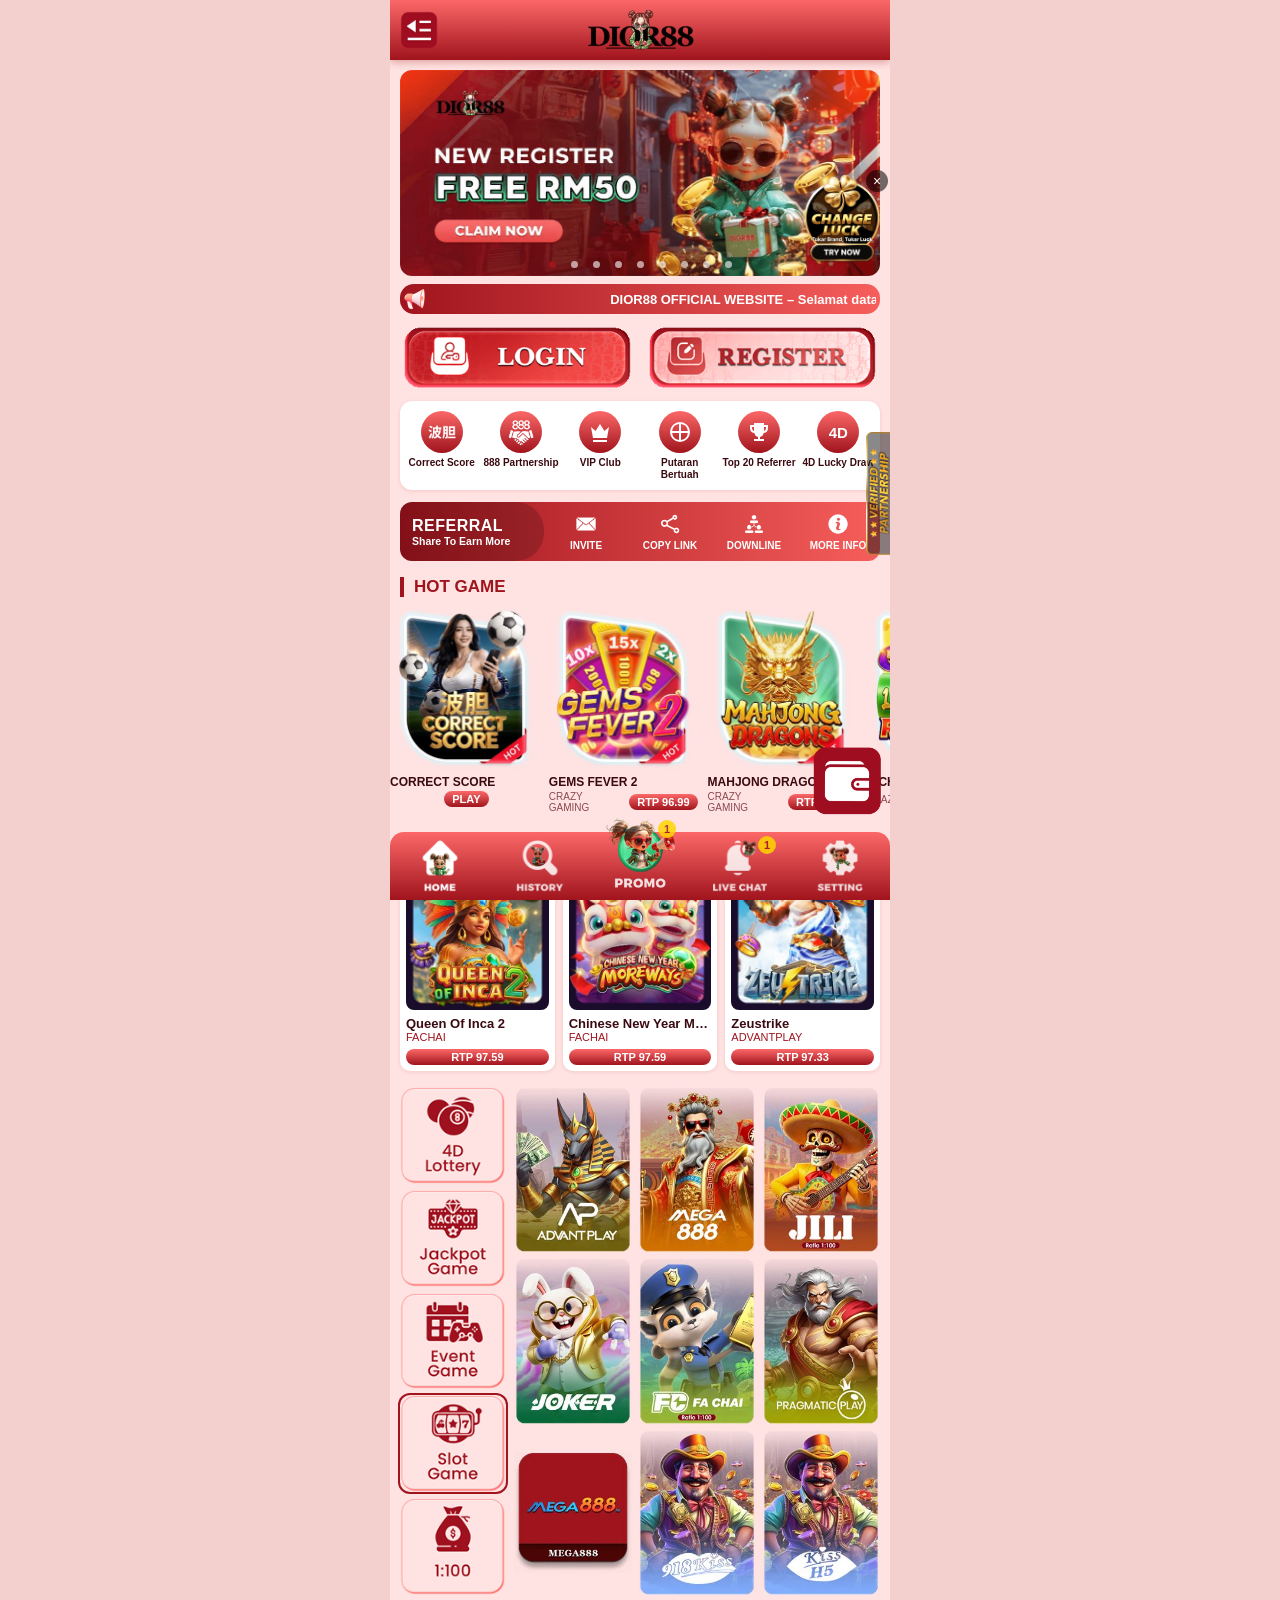
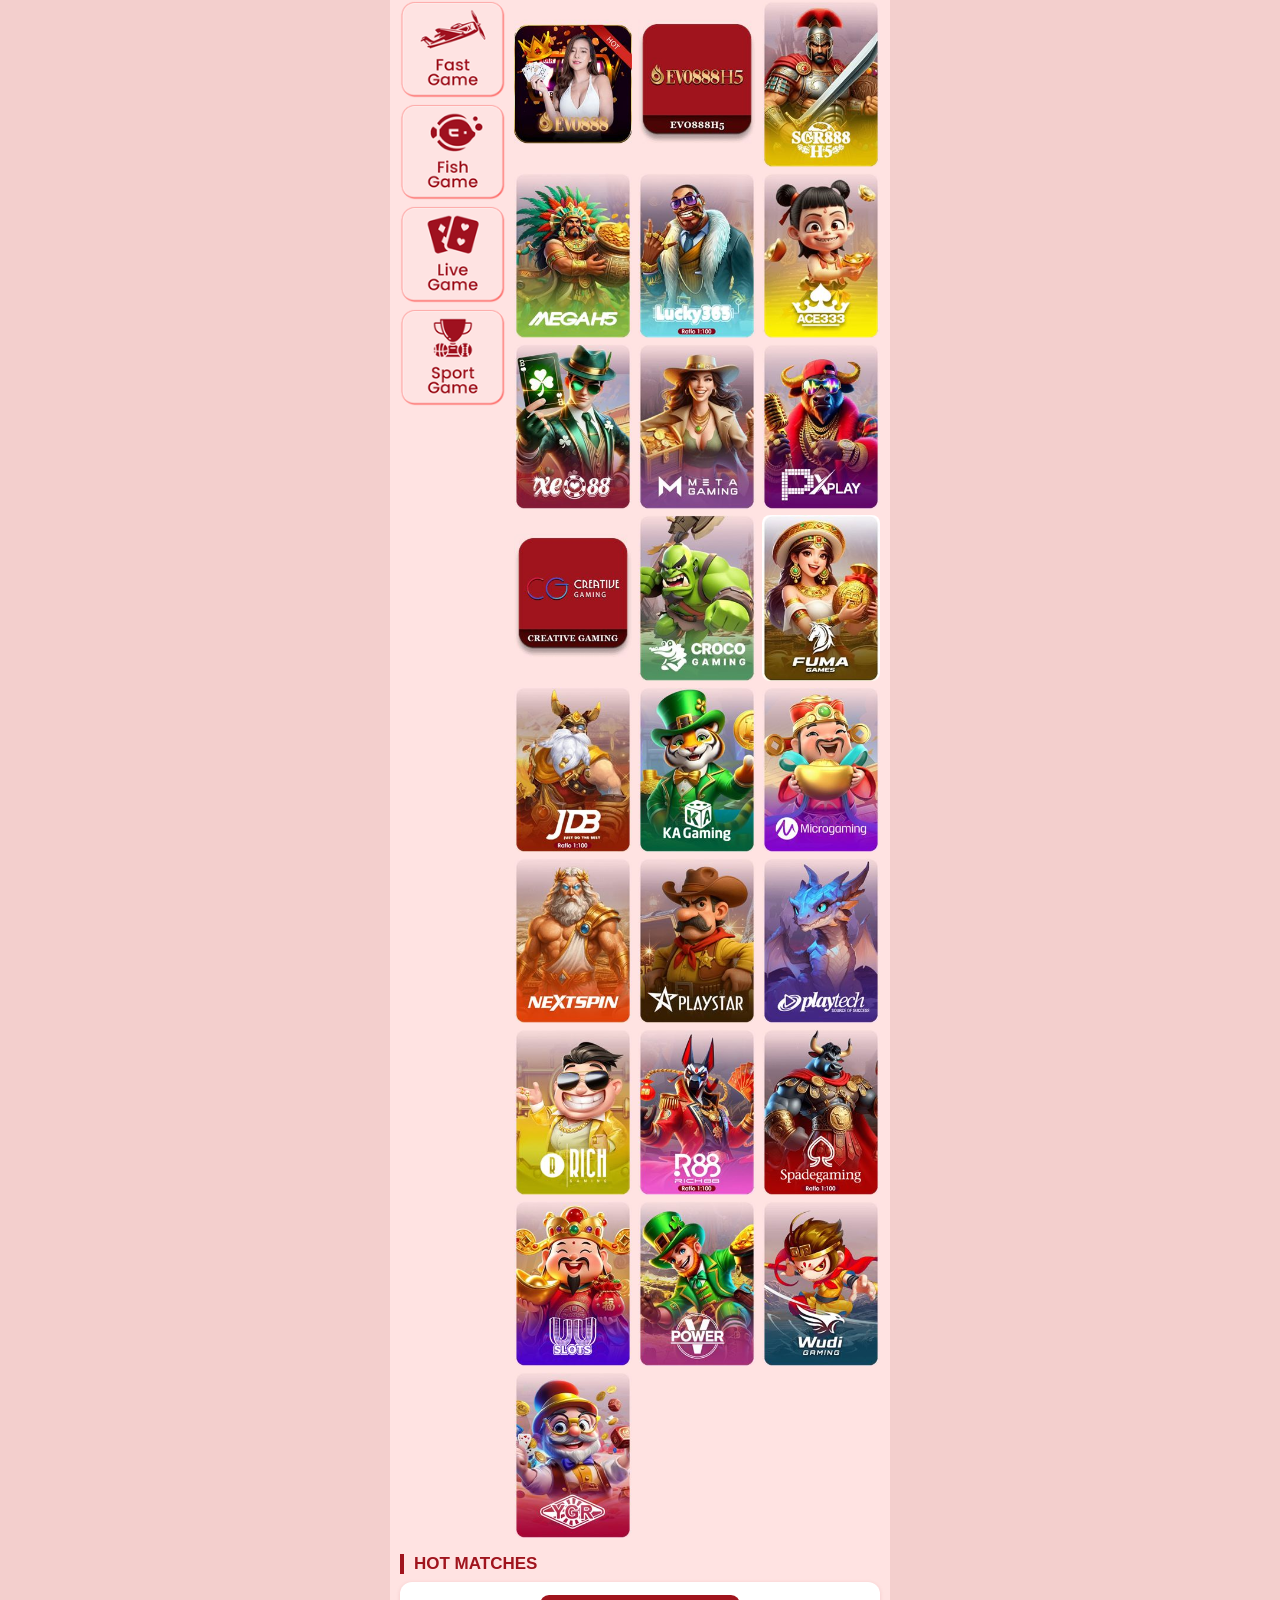
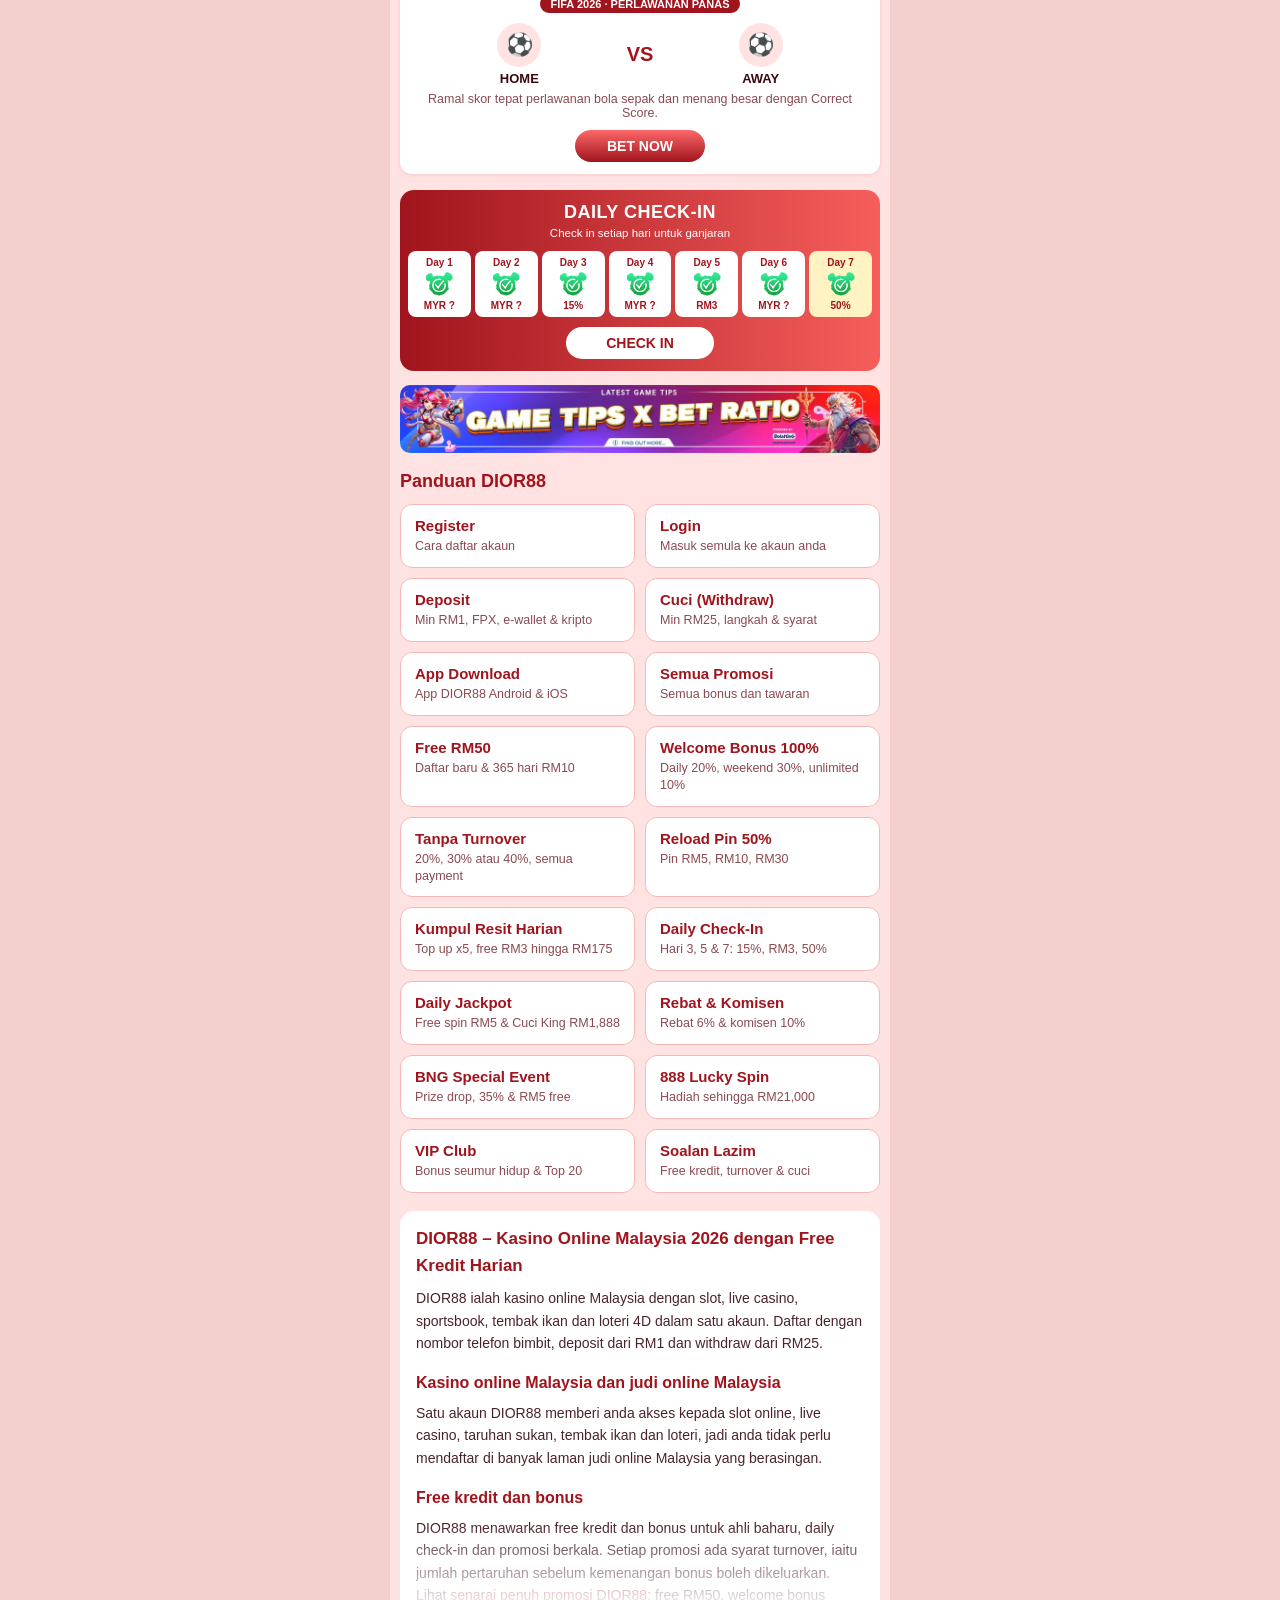
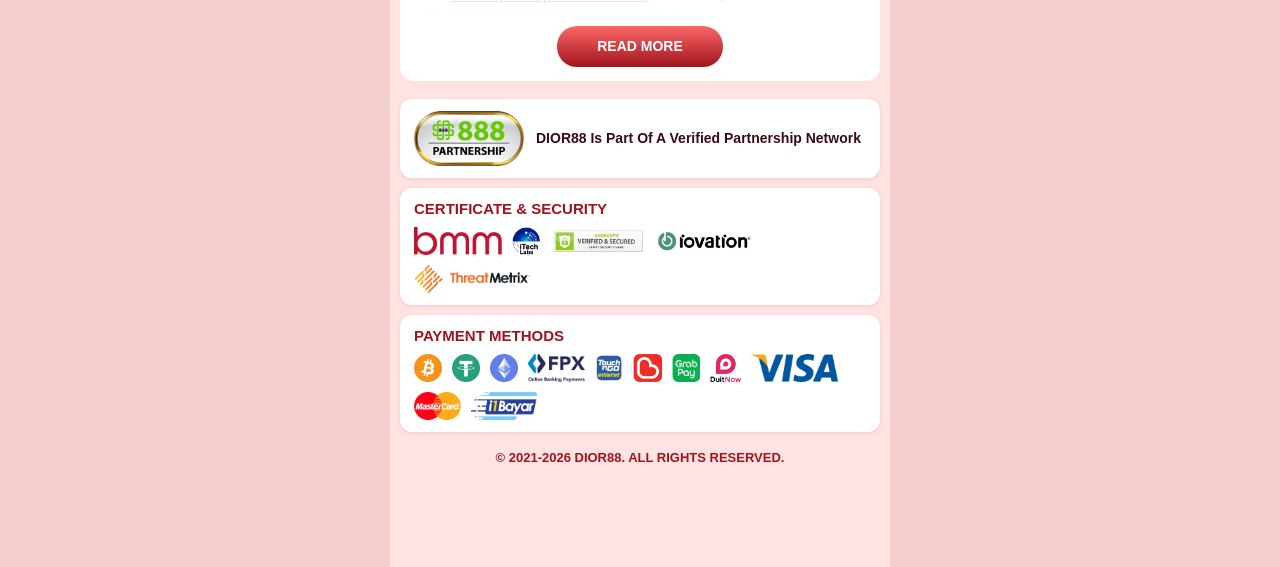
==== commit f4f5bac3: "Add register, deposit, cuci, app download and FAQ guides Co-Authored-By: Claude Opus 5.5 <noreply@an" ====
--- a/index.html
+++ b/index.html
@@ -168,6 +168,11 @@
     <section class="guide-grid-wrap home-grid" aria-label="Panduan DIOR88">
       <h2 class="guide-grid-title">Panduan DIOR88</h2>
       <div class="guide-grid">
+        <a href="register"><b>Register</b><span>Cara daftar akaun</span></a>
+        <a href="register#login"><b>Login</b><span>Masuk semula ke akaun anda</span></a>
+        <a href="deposit"><b>Deposit</b><span>Min RM1, FPX, e-wallet &amp; kripto</span></a>
+        <a href="cuci"><b>Cuci (Withdraw)</b><span>Min RM25, langkah &amp; syarat</span></a>
+        <a href="app-download"><b>App Download</b><span>App DIOR88 Android &amp; iOS</span></a>
         <a href="promotions"><b>Semua Promosi</b><span>Semua bonus dan tawaran</span></a>
         <a href="promotions#free"><b>Free RM50</b><span>Daftar baru &amp; 365 hari RM10</span></a>
         <a href="promotions#special"><b>Welcome Bonus 100%</b><span>Daily 20%, weekend 30%, unlimited 10%</span></a>
@@ -180,6 +185,7 @@
         <a href="promotions#bng"><b>BNG Special Event</b><span>Prize drop, 35% &amp; RM5 free</span></a>
         <a href="promotions#lucky-spin"><b>888 Lucky Spin</b><span>Hadiah sehingga RM21,000</span></a>
         <a href="promotions#vip"><b>VIP Club</b><span>Bonus seumur hidup &amp; Top 20</span></a>
+        <a href="faq"><b>Soalan Lazim</b><span>Free kredit, turnover &amp; cuci</span></a>
       </div>
     </section>
 
@@ -201,10 +207,10 @@
         <p>Kategori Live menawarkan baccarat dan roulette dengan dealer langsung. Buat taruhan sukan melalui kategori Sport, ramal skor tepat perlawanan FIFA 2026 melalui Correct Score, atau main loteri 4D dan 4D Lucky Draw.</p>
 
         <h2>Cuci (withdraw) dari RM25</h2>
-        <p>Cuci ialah istilah tempatan untuk withdraw: cuci RM25 sama dengan withdraw RM25. Minimum cuci di DIOR88 ialah RM25 ke akaun bank atau e-wallet atas nama anda sendiri.</p>
+        <p>Cuci ialah istilah tempatan untuk withdraw: cuci RM25 sama dengan withdraw RM25. Minimum cuci di DIOR88 ialah RM25 ke akaun bank atau e-wallet atas nama anda sendiri. Lihat <a href="cuci">panduan cara cuci DIOR88</a> untuk langkah demi langkah.</p>
 
         <h2>Deposit dengan FPX, Touch n Go, Boost dan DuitNow</h2>
-        <p>DIOR88 menerima FPX, Touch 'n Go eWallet, Boost, GrabPay, DuitNow, kad Visa dan Mastercard, iBayar serta kripto Bitcoin, TRX dan Ethereum. Deposit minimum ialah RM1, jadi deposit RM10 sudah cukup untuk mencuba banyak slot.</p>
+        <p>DIOR88 menerima FPX, Touch 'n Go eWallet, Boost, GrabPay, DuitNow, kad Visa dan Mastercard, iBayar serta kripto Bitcoin, TRX dan Ethereum. Deposit minimum ialah RM1, jadi deposit RM10 sudah cukup untuk mencuba banyak slot. Lihat <a href="deposit">panduan deposit dan withdraw DIOR88</a>.</p>
 
         <h2>Daily check-in, VIP Club dan Putaran Bertuah</h2>
         <p>Check in setiap hari dari Day 1 hingga Day 7 untuk ganjaran yang semakin besar. Ahli aktif boleh naik tahap dalam VIP Club, memutar Putaran Bertuah dan menyertai 4D Lucky Draw.</p>
@@ -213,6 +219,7 @@
         <p>Tekan Invite atau Copy Link untuk berkongsi pautan referral anda, dan semak Downline untuk melihat rakan yang menyertai melalui pautan anda. Pemain dengan referral terbanyak boleh masuk senarai Top 20 Referrer.</p>
 
         <h2>Soalan lazim</h2>
+        <p>Lihat <a href="faq">semua soalan lazim DIOR88</a> tentang free kredit, turnover dan cuci, atau <a href="register">cara daftar akaun</a> dan <a href="app-download">muat turun app</a>.</p>
         <h3>Berapakah deposit dan withdraw minimum di DIOR88?</h3>
         <p>Deposit minimum ialah RM1 dan withdraw minimum ialah RM25.</p>
         <h3>Bagaimana cara menuntut free kredit?</h3>
--- a/styles.css
+++ b/styles.css
@@ -217,3 +217,10 @@
 .guide-grid a:hover { border-color: var(--red); }
 .guide-grid b { display: block; font-size: 15px; color: var(--red); }
 .guide-grid span { display: block; margin-top: 4px; font-size: 12.5px; line-height: 1.35; color: var(--muted); }
+.faq-list { display: grid; gap: 10px; margin: 14px 0; }
+.faq-list details { border: 1px solid var(--line); border-radius: 12px; background: #fff6f6; }
+.faq-list summary { padding: 14px 16px; font-weight: 700; color: var(--text); cursor: pointer; list-style: none; }
+.faq-list summary::-webkit-details-marker { display: none; }
+.faq-list summary::after { content: "+"; float: right; color: var(--red); }
+.faq-list details[open] summary::after { content: "−"; }
+.faq-list details p { padding: 0 16px 14px; }
